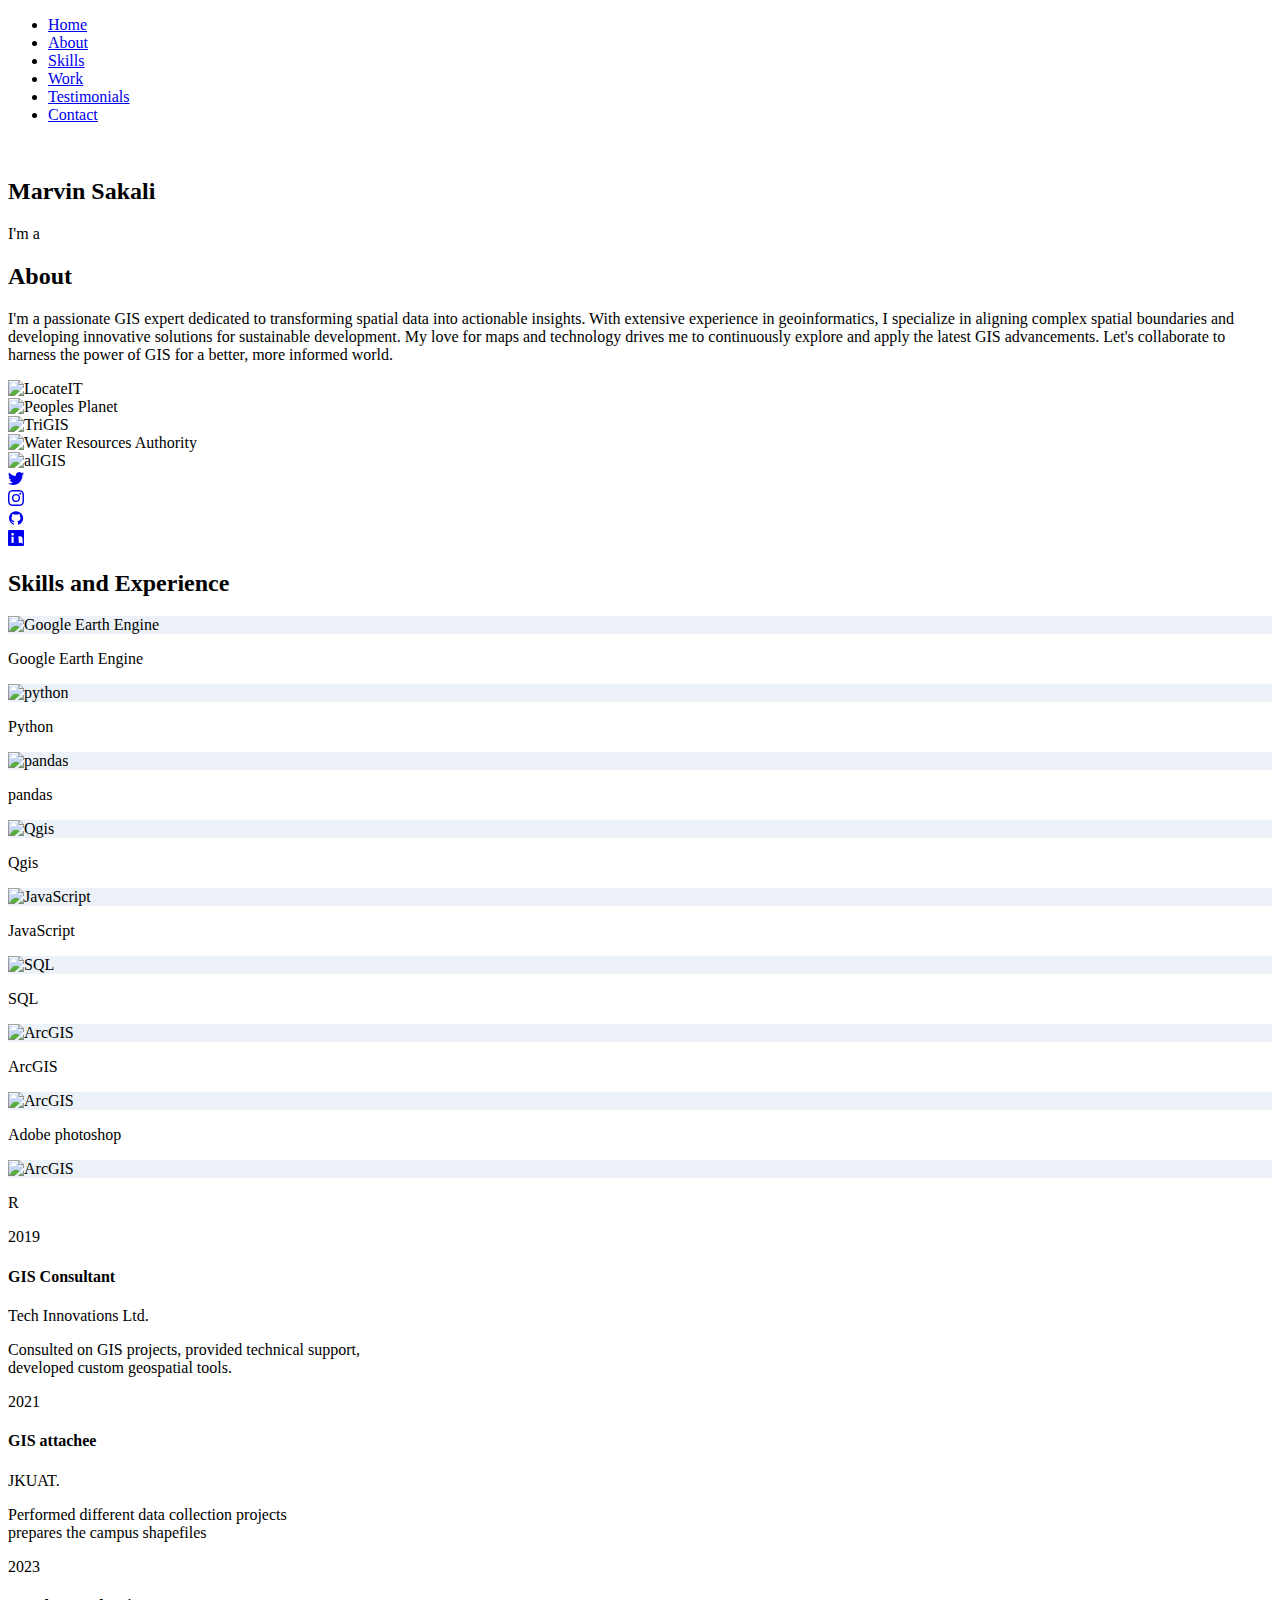
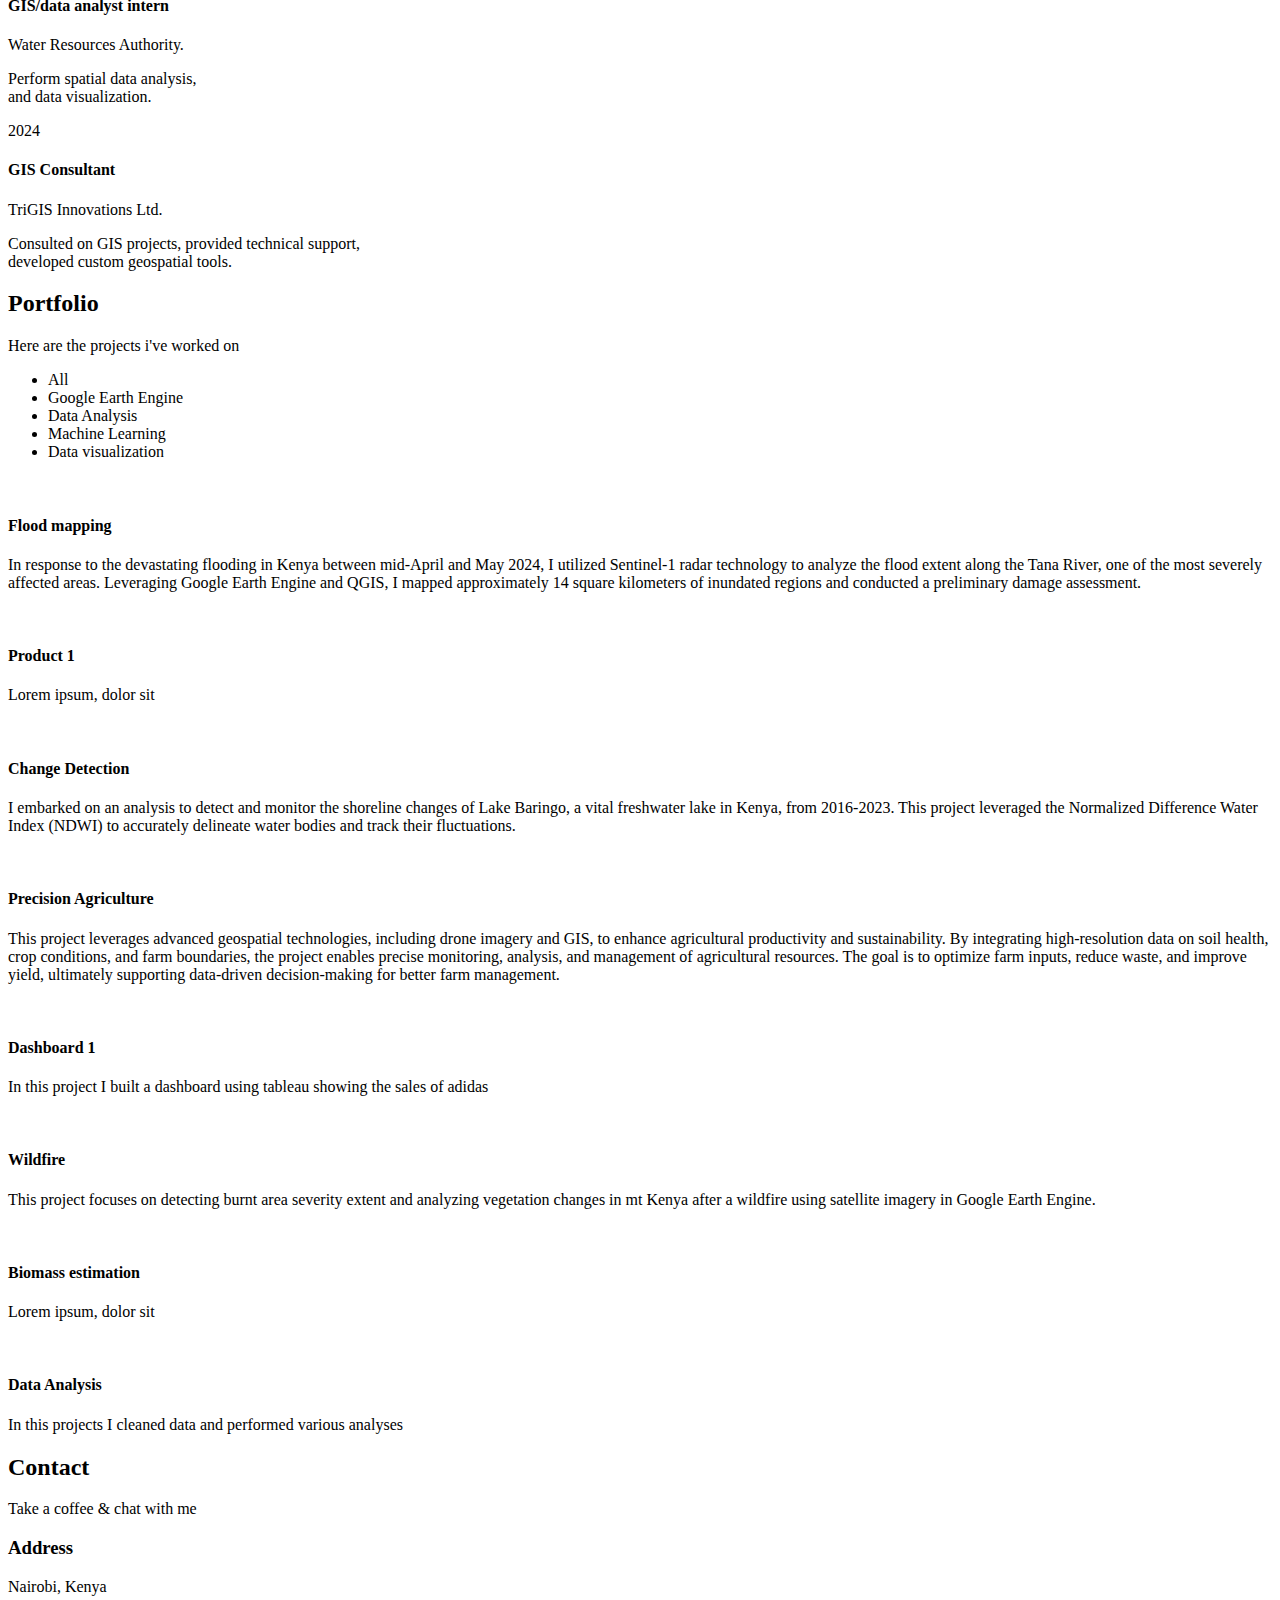
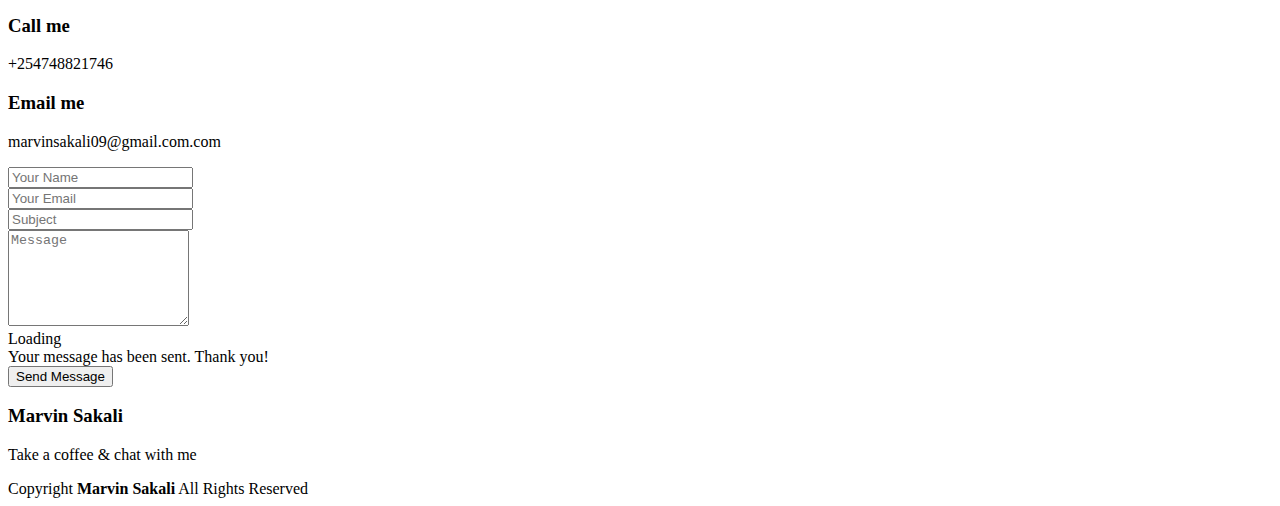
==== index.html @ 34cdbde0 "Add files via upload" ====
<!DOCTYPE html>
<html lang="en">

<head>
  <meta charset="utf-8">
  <meta content="width=device-width, initial-scale=1.0" name="viewport">
  <title>Marvin Sakali</title>
  <meta content="" name="description">
  <meta content="" name="keywords">

  <!-- Favicons -->
  <link href="assets/img/icons8-m-100.png" rel="icon">
  <link href="assets/img/icons8-m-100.png" rel="apple-touch-icon">

  <!-- Fonts -->
  <link href="https://fonts.googleapis.com" rel="preconnect">
  <link href="https://fonts.gstatic.com" rel="preconnect" crossorigin>
  <link href="https://fonts.googleapis.com/css2?family=Roboto:ital,wght@0,100;0,300;0,400;0,500;0,700;0,900;1,100;1,300;1,400;1,500;1,700;1,900&family=Poppins:ital,wght@0,100;0,200;0,300;0,400;0,500;0,600;0,700;0,800;0,900;1,100;1,200;1,300;1,400;1,500;1,600;1,700;1,800;1,900&family=Raleway:ital,wght@0,100;0,200;0,300;0,400;0,500;0,600;0,700;0,800;0,900;1,100;1,200;1,300;1,400;1,500;1,600;1,700;1,800;1,900&display=swap" rel="stylesheet">

  <!-- Vendor CSS Files -->
  <link href="assets/vendor/bootstrap/css/bootstrap.min.css" rel="stylesheet">
  <link href="assets/vendor/bootstrap-icons/bootstrap-icons.css" rel="stylesheet">
  <link href="assets/vendor/aos/aos.css" rel="stylesheet">
  <link href="assets/vendor/glightbox/css/glightbox.min.css" rel="stylesheet">
  <link href="assets/vendor/swiper/swiper-bundle.min.css" rel="stylesheet">

  <!-- Main CSS File -->
  <link href="assets/css/main.css" rel="stylesheet">

  <!-- =======================================================
  * Template Name: MyResume
  * Template URL: https://bootstrapmade.com/free-html-bootstrap-template-my-resume/
  * Updated: Jun 29 2024 with Bootstrap v5.3.3
  * Author: BootstrapMade.com
  * License: https://bootstrapmade.com/license/
  ======================================================== -->
</head>

<body class="index-page">

  <header id="header" class="header d-flex flex-column justify-content-center">

    <i class="header-toggle d-xl-none bi bi-list"></i>

    <nav id="navmenu" class="navmenu">
      <ul>
        <li><a href="#hero" class="active"><i class="bi bi-house navicon"></i><span>Home</span></a></li>
        <li><a href="#about"><i class="bi bi-person navicon"></i><span>About</span></a></li>
        <li><a href="#skills"><i class="bi bi-file-earmark-text navicon"></i><span>Skills</span></a></li>
        <li><a href="#portfolio"><i class="bi bi-images navicon"></i><span>Work</span></a></li>
        <li><a href="#testimonials"><i class="bi bi-hdd-stack navicon"></i><span>Testimonials</span></a></li>
        <li><a href="#contact"><i class="bi bi-envelope navicon"></i><span>Contact</span></a></li>
      </ul>
    </nav>

  </header>

  <main class="main">

    <!-- Hero Section -->
    <section id="hero" class="hero section light-background">

      <img src="assets/img/2.jpg" alt="" >

      <div class="container" data-aos="zoom-out">
        <div class="row justify-content-center">
          <div class="col-lg-9">
            <h2>Marvin Sakali</h2>
            <p>I'm  a <span class="typed" data-typed-items="GIS Analyst/ Scientist, RS expert, Spatial Data Analyst/ Scientist"></span><span class="typed-cursor typed-cursor--blink" aria-hidden="true"></span></p>
            <div class="social-links">
              <a href="#"><i class="bi bi-twitter-x"></i></a>
              <a href="#"><i class="bi bi-github"></i></a>
              <a href="https://www.linkedin.com/in/marvin-sakali-aa8a61235/"><i class="bi bi-linkedin"></i></a>
            </div>
          </div>
        </div>
      </div>

    </section><!-- /Hero Section -->

    <!-- About Section -->
    <section id="about" class="about section">

      <!-- Section Title -->
      <div class="container section-title" data-aos="fade-up">
        <h2>About</h2>
        <p>I'm a passionate GIS expert dedicated to transforming spatial data into actionable insights. With extensive experience in geoinformatics, I specialize in aligning complex spatial boundaries and developing innovative solutions for sustainable development. My love for maps and technology drives me to continuously explore and apply the latest GIS advancements. Let's collaborate to harness the power of GIS for a better, more informed world.</p>
      </div><!-- End Section Title -->

     
    </section><!-- /About Section -->

    <div class="app__testimonials-brands">
      
      <div><img src="assets/img/jkuat.jpg" alt="LocateIT"></div>
      <div><img src="assets/img/peoples.jpg" alt="Peoples Planet"></div>
      <div><img src="assets/img/tri.jpg" alt="TriGIS"></div>
      <div><img src="assets/img/wra.png" alt="Water Resources Authority"></div>
      <div><img src="assets/img/tri.png" alt="allGIS"></div>
  </div>

    <!-- Skills Section -->
    <section id="skills" class="skills section">

      <div id="skills" class="app__container app__whitebg">
        <div class="app__social">
            <div class="app__social">
      <a href="https://x.com/MarvinSakali" target="_blank" rel="noopener noreferrer">
        <svg stroke="currentColor" fill="currentColor" stroke-width="0" viewBox="0 0 16 16" height="1em" width="1em" xmlns="http://www.w3.org/2000/svg">
            <path d="M5.026 15c6.038 0 9.341-5.003 9.341-9.334 0-.14 0-.282-.006-.422A6.685 6.685 0 0 0 16 3.542a6.658 6.658 0 0 1-1.889.518 3.301 3.301 0 0 0 1.447-1.817 6.533 6.533 0 0 1-2.087.793A3.286 3.286 0 0 0 7.875 6.03a9.325 9.325 0 0 1-6.767-3.429 3.289 3.289 0 0 0 1.018 4.382A3.323 3.323 0 0 1 .64 6.575v.045a3.288 3.288 0 0 0 2.632 3.218 3.203 3.203 0 0 1-.865.115 3.23 3.23 0 0 1-.614-.057 3.283 3.283 0 0 0 3.067 2.277A6.588 6.588 0 0 1 .78 13.58a6.32 6.32 0 0 1-.78-.045A9.344 9.344 0 0 0 5.026 15z"></path>
        </svg>
    </a>
</div>

            <div>
                <a href="https://www.instagram.com/thesmartdev/" target="_blank" rel="noopener noreferrer">
                    <svg stroke="currentColor" fill="currentColor" stroke-width="0" viewBox="0 0 16 16" height="1em" width="1em" xmlns="http://www.w3.org/2000/svg">
                        <path d="M8 0C5.829 0 5.556.01 4.703.048 3.85.088 3.269.222 2.76.42a3.917 3.917 0 0 0-1.417.923A3.927 3.927 0 0 0 .42 2.76C.222 3.268.087 3.85.048 4.7.01 5.555 0 5.827 0 8.001c0 2.172.01 2.444.048 3.297.04.852.174 1.433.372 1.942.205.526.478.972.923 1.417.444.445.89.719 1.416.923.51.198 1.09.333 1.942.372C5.555 15.99 5.827 16 8 16s2.444-.01 3.298-.048c.851-.04 1.434-.174 1.943-.372a3.916 3.916 0 0 0 1.416-.923c.445-.445.718-.891.923-1.417.197-.509.332-1.09.372-1.942C15.99 10.445 16 10.173 16 8s-.01-2.445-.048-3.299c-.04-.851-.175-1.433-.372-1.941a3.926 3.926 0 0 0-.923-1.417A3.911 3.911 0 0 0 13.24.42c-.51-.198-1.092-.333-1.943-.372C10.443.01 10.172 0 7.998 0h.003zm-.717 1.442h.718c2.136 0 2.389.007 3.232.046.78.035 1.204.166 1.486.275.373.145.64.319.92.599.28.28.453.546.598.92.11.281.24.705.275 1.485.039.843.047 1.096.047 3.231s-.008 2.389-.047 3.232c-.035.78-.166 1.203-.275 1.485a2.47 2.47 0 0 1-.599.919c-.28.28-.546.453-.92.598-.28.11-.704.24-1.485.276-.843.038-1.096.047-3.232.047s-2.39-.009-3.233-.047c-.78-.036-1.203-.166-1.485-.276a2.478 2.478 0 0 1-.92-.598 2.48 2.48 0 0 1-.6-.92c-.109-.281-.24-.705-.275-1.485-.038-.843-.046-1.096-.046-3.233 0-2.136.008-2.388.046-3.231.036-.78.166-1.204.276-1.486.145-.373.319-.64.599-.92.28-.28.546-.453.92-.598.282-.11.705-.24 1.485-.276.738-.034 1.024-.044 2.515-.045v.002zm4.988 1.328a.96.96 0 1 0 0 1.92.96.96 0 0 0 0-1.92zm-4.27 1.122a4.109 4.109 0 1 0 0 8.217 4.109 4.109 0 0 0 0-8.217zm0 1.441a2.667 2.667 0 1 1 0 5.334 2.667 2.667 0 0 1 0-5.334z"></path>
                    </svg>
                </a>
            </div>
            <div>
                <a href="https://github.com/marvinsakali" target="_blank" rel="noopener noreferrer">
                    <svg stroke="currentColor" fill="currentColor" stroke-width="0" viewBox="0 0 1024 1024" height="1em" width="1em" xmlns="http://www.w3.org/2000/svg">
                        <path d="M511.6 76.3C264.3 76.2 64 276.4 64 523.5 64 718.9 189.3 885 363.8 946c23.5 5.9 19.9-10.8 19.9-22.2v-77.5c-135.7 15.9-141.2-73.9-150.3-88.9C215 726 171.5 718 184.5 703c30.9-15.9 62.4 4 98.9 57.9 26.4 39.1 77.9 32.5 104 26 5.7-23.5 17.9-44.5 34.7-60.8-140.6-25.2-199.2-111-199.2-213 0-49.5 16.3-95 48.3-131.7-20.4-60.5 1.9-112.3 4.9-120 58.1-5.2 118.5 41.6 123.2 45.3 33-8.9 70.7-13.6 112.9-13.6 42.4 0 80.2 4.9 113.5 13.9 11.3-8.6 67.3-48.8 121.3-43.9 2.9 7.7 24.7 58.3 5.5 118 32.4 36.8 48.9 82.7 48.9 132.3 0 102.2-59 188.1-200 212.9a127.5 127.5 0 0 1 38.1 91v112.5c.8 9 0 17.9 15 17.9 177.1-59.7 319.2-224.5 319.2-424.5C960.1 277.3 759.5 76.8 511.6 76.3z"></path>
                    </svg>
                </a>
            </div>
            <div>
                <a href="https://www.linkedin.com/in/marvin-sakali-aa8a61235/" target="_blank" rel="noopener noreferrer">
                    <svg stroke="currentColor" fill="currentColor" stroke-width="0" viewBox="0 0 16 16" height="1em" width="1em" xmlns="http://www.w3.org/2000/svg">
                        <path d="M15.118 0H.882C.394 0 0 .394 0 .882v14.235c0 .488.394.882.882.882h14.236c.488 0 .882-.394.882-.882V.882c0-.488-.394-.882-.882-.882zm-9.411 12.676H3.494V6.634h2.213v6.042zm-1.107-7.07c-.735 0-1.33-.596-1.33-1.332s.595-1.332 1.33-1.332c.736 0 1.331.596 1.331 1.332s-.595 1.332-1.331 1.332zm8.303 7.07h-2.213v-3.09c0-1.329-.028-3.041-1.85-3.041-1.852 0-2.134 1.442-2.134 2.928v3.203H7.694V6.634h2.127v.823h.027c.295-.558 1.017-1.145 2.092-1.145 2.237 0 2.658 1.476 2.658 3.398v3.965z"></path>
                    </svg>
                </a>
            </div>
        </div>
        <div class="app__wrapper app__flex">
          <div class="app__skills app__flex" style="opacity: 1; transform: none;">
            <h2 class="head-text">Skills and Experience</h2>
            <div class="app__skills-container">
              <div class="app__skills-list">
                <div class="app__skills-item app_flex" style="opacity: 1;">
                  <div class="app__flex" style="background-color: rgb(237, 242, 248);">
                    <img src="https://cdn.sanity.io/images/l68m9x5f/production/95a5c9c60496b553ad5997790f6dcbf07a51822f-513x487.png" alt="Google Earth Engine">
                  </div>
                  <p class="p-text">Google Earth Engine</p>
                </div>
                <div class="app__skills-item app_flex" style="opacity: 1;">
                  <div class="app__flex" style="background-color: rgb(237, 242, 248);">
                    <img src="https://cdn.iconscout.com/icon/free/png-256/python-3521655-2945099.png" alt="python">
                  </div>
                  <p class="p-text">Python</p>
                </div>
                <div class="app__skills-item app_flex" style="opacity: 1;">
                  <div class="app__flex" style="background-color: rgb(237, 242, 248);">
                    <img src="https://pandas.pydata.org/static/img/pandas_white.svg" alt="pandas">
                  </div>
                  <p class="p-text">pandas</p>
                </div>
                <div class="app__skills-item app_flex" style="opacity: 1;">
                  <div class="app__flex" style="background-color: rgb(237, 242, 248);">
                    <img src="https://img.icons8.com/ios-filled/50/000000/qgis.png" alt="Qgis">
                  </div>
                  <p class="p-text">Qgis</p>
                </div>
                
                <div class="app__skills-item app_flex" style="opacity: 1;">
                  <div class="app__flex" style="background-color: rgb(237, 242, 248);">
                    <img src="https://cdn.sanity.io/images/l68m9x5f/production/66bbf9242b1ccffebb5d46f376f5036b527fad48-480x480.png" alt="JavaScript">
                  </div>
                  <p class="p-text">JavaScript</p>
                </div>
                <div class="app__skills-item app_flex" style="opacity: 1;">
                  <div class="app__flex" style="background-color: rgb(237, 242, 248);">
                    <img src="https://upload.wikimedia.org/wikipedia/commons/8/87/Sql_data_base_with_logo.png" alt="SQL">
                  </div>
                  <p class="p-text">SQL</p>
                </div>
                <div class="app__skills-item app_flex" style="opacity: 1;">
                  <div class="app__flex" style="background-color: rgb(237, 242, 248);">
                    <img src="https://img.icons8.com/ios-filled/50/000000/ArcGIS.png" alt="ArcGIS">
                  </div>
                  <p class="p-text">ArcGIS</p>
                </div>
                <div class="app__skills-item app_flex" style="opacity: 1;">
                  <div class="app__flex" style="background-color: rgb(237, 242, 248);">
                    <img src="https://img.icons8.com/?size=100&id=NeNPFdj7MzXi&format=png&color=000000" alt="ArcGIS">
                  </div>
                  <p class="p-text">Adobe photoshop</p>
                </div>
                <div class="app__skills-item app_flex" style="opacity: 1;">
                  <div class="app__flex" style="background-color: rgb(237, 242, 248);">
                    <img src="https://img.icons8.com/ios-filled/50/000000/r.png" alt="ArcGIS">
                  </div>
                  <p class="p-text">R</p>
                </div>
                
                
              </div>
              <div class="app__skills-exp">
                <div class="app__skills-exp-item">
                  <div class="app__skills-exp-year">
                    <p class="bold-text">2019</p>
                  </div>
                  <div class="app__skills-exp-works">
                    <div class="app__skills-exp-work app_flex" data-tip="true" data-for="GIS Consultant" currentitem="false" style="opacity: 1;">
                      <h4 class="bold-text">GIS Consultant</h4>
                      <p class="p-text">Tech Innovations Ltd.</p>
                      <div class="__react_component_tooltip" id="GIS Consultant" role="tooltip">
                        <div class="tooltip-content">Consulted on GIS projects, provided technical support, <br> developed custom geospatial tools.</div>
                        <div class="tooltip-arrow"></div>
                      </div>
                    </div>
                    
                  </div>
                </div>
                <div class="app__skills-exp-item">
                  <div class="app__skills-exp-year">
                    <p class="bold-text">2021</p>
                  </div>
                  <div class="app__skills-exp-works">
                    <div class="app__skills-exp-work app_flex" data-tip="true" data-for="GIS Consultant" currentitem="false" style="opacity: 1;">
                      <h4 class="bold-text">GIS attachee</h4>
                      <p class="p-text">JKUAT.</p>
                      <div class="__react_component_tooltip" id="GIS Consultant" role="tooltip">
                        <div class="tooltip-content">Performed different data collection projects <br> prepares the campus shapefiles</div>
                        <div class="tooltip-arrow"></div>
                      </div>
                    </div>
                    
                  </div>
                </div>
                <div class="app__skills-exp-item">
                  <div class="app__skills-exp-year">
                    <p class="bold-text">2023</p>
                  </div>
                  <div class="app__skills-exp-works">
                    <div class="app__skills-exp-work app_flex" data-tip="true" data-for="GIS Consultant" currentitem="false" style="opacity: 1;">
                      <h4 class="bold-text">GIS/data analyst intern</h4>
                      <p class="p-text">Water Resources Authority.</p>
                      <div class="__react_component_tooltip" id="GIS Consultant" role="tooltip">
                        <div class="tooltip-content">Perform spatial data analysis, <br> and data visualization.</div>
                        <div class="tooltip-arrow"></div>
                      </div>
                    </div>
                    
                  </div>
                </div>
                <div class="app__skills-exp-item">
                  <div class="app__skills-exp-year">
                    <p class="bold-text">2024</p>
                  </div>
                  <div class="app__skills-exp-works">
                    <div class="app__skills-exp-work app_flex" data-tip="true" data-for="GIS Consultant" currentitem="false" style="opacity: 1;">
                      <h4 class="bold-text">GIS Consultant</h4>
                      <p class="p-text">TriGIS Innovations Ltd.</p>
                      <!-- Move the tooltip inside the parent div for proper positioning -->
                      <div class="__react_component_tooltip" id="GIS Consultant" role="tooltip">
                        <div class="tooltip-content">Consulted on GIS projects, provided technical support, <br> developed custom geospatial tools.</div>
                        <div class="tooltip-arrow"></div>
                    </div>
                  </div>
                </div>
              </div>
            </div>
          </div>
        </div>
        

    </section><!-- /Skills Section -->

    <!-- Portfolio Section -->
    <section id="portfolio" class="portfolio section">

      <!-- Section Title -->
      <div class="container section-title" data-aos="fade-up">
        <h2>Portfolio</h2>
        <p>Here are the projects i've worked on</p>
      </div><!-- End Section Title -->

      <div class="container">

        <div class="isotope-layout" data-default-filter="*" data-layout="masonry" data-sort="original-order">

          <ul class="portfolio-filters isotope-filters" data-aos="fade-up" data-aos-delay="100">
            <li data-filter="*" class="filter-active">All</li>
            <li data-filter=".filter-gee">Google Earth Engine</li>
            <li data-filter=".filter-analysis">Data Analysis</li>
            <li data-filter=".filter-ml">Machine Learning</li>
            <li data-filter=".filter-visuals">Data visualization</li>
          </ul><!-- End Portfolio Filters -->

          <div class="row gy-4 isotope-container" data-aos="fade-up" data-aos-delay="200">

            <div class="col-lg-4 col-md-6 portfolio-item isotope-item filter-gee">
              <img src="assets/img/masonry-portfolio/flood.jpg " class="img-fluid" alt="">
              <div class="portfolio-info">
                <h4>Flood mapping</h4>
                <p>In response to the devastating flooding in Kenya between mid-April and May 2024, I utilized Sentinel-1 radar technology to analyze the flood extent along the Tana River, one of the most severely affected areas. Leveraging Google Earth Engine and QGIS, I mapped approximately 14 square kilometers of inundated regions and conducted a preliminary damage assessment. </p>
                <a href="assets/img/masonry-portfolio/flood.jpg " title="Flood " data-gallery="portfolio-gallery-app" class="glightbox preview-link"><i class="bi bi-zoom-in"></i></a>
                <a href="https://arcg.is/1Guu8" target="_blank" rel="noopener noreferrer"title="More Details" class="details-link"><i class="bi bi-link-45deg"></i></a>
              </div>
            </div><!-- End Portfolio Item -->

            <div class="col-lg-4 col-md-6 portfolio-item isotope-item filter-gee">
              <img src="assets/img/masonry-portfolio/lulc.jpg" class="img-fluid" alt="">
              <div class="portfolio-info">
                <h4>Product 1</h4>
                <p>Lorem ipsum, dolor sit</p>
                <a href="assets/img/masonry-portfolio/lulc.jpg" title="Product 1" data-gallery="portfolio-gallery-product" class="glightbox preview-link"><i class="bi bi-zoom-in"></i></a>
                <a href="portfolio-details.html" target="_blank" rel="noopener noreferrer"title="More Details" class="details-link"><i class="bi bi-link-45deg"></i></a>
              </div>
            </div><!-- End Portfolio Item -->

            <div class="col-lg-4 col-md-6 portfolio-item isotope-item filter-gee">
              <img src="assets/img/masonry-portfolio/lake.jpg" class="img-fluid" alt="">
              <div class="portfolio-info">
                <h4>Change Detection</h4>
                <p> I embarked on an analysis to detect and monitor the shoreline changes of Lake Baringo, a vital freshwater lake in Kenya, from 2016-2023. This project leveraged the Normalized Difference Water Index (NDWI) to accurately delineate water bodies and track their fluctuations.</p>
                <a href="assets/img/masonry-portfolio/lake.jpg" title="Branding 1" data-gallery="portfolio-gallery-branding" class="glightbox preview-link"><i class="bi bi-zoom-in"></i></a>
                <a href="portfolio-details.html" target="_blank" rel="noopener noreferrer"title="More Details" class="details-link"><i class="bi bi-link-45deg"></i></a>
              </div>
            </div><!-- End Portfolio Item -->

            <div class="col-lg-4 col-md-6 portfolio-item isotope-item filter-gee">
              <img src="assets/img/farm.jpg" class="img-fluid" alt="">
              <div class="portfolio-info">
                <h4>Precision Agriculture</h4>
                <p>This project leverages advanced geospatial technologies, including drone imagery and GIS, to enhance agricultural productivity and sustainability. By integrating high-resolution data on soil health, crop conditions, and farm boundaries, the project enables precise monitoring, analysis, and management of agricultural resources. The goal is to optimize farm inputs, reduce waste, and improve yield, ultimately supporting data-driven decision-making for better farm management.

                </p>
                <a href="assets/img/farm.jpg" title="Precision Agriculture " data-gallery="portfolio-gallery-app" class="glightbox preview-link"><i class="bi bi-zoom-in"></i></a>
                <a href="portfolio-details.html" title="More Details" class="details-link"><i class="bi bi-link-45deg"></i></a>
              </div>
            </div><!-- End Portfolio Item -->

            <!--<div class="col-lg-4 col-md-6 portfolio-item isotope-item filter-product">
              <img src="assets/img/masonry-portfolio/masonry-portfolio-5.jpg" class="img-fluid" alt="">
              <div class="portfolio-info">
                <h4>Product 2</h4>
                <p>Lorem ipsum, dolor sit</p>
                <a href="assets/img/masonry-portfolio/masonry-portfolio-5.jpg" title="Product 2" data-gallery="portfolio-gallery-product" class="glightbox preview-link"><i class="bi bi-zoom-in"></i></a>
                <a href="portfolio-details.html" title="More Details" class="details-link"><i class="bi bi-link-45deg"></i></a>
              </div>
            </div>--><!-- End Portfolio Item -->

            <div class="col-lg-4 col-md-6 portfolio-item isotope-item filter-visuals">
              <img src="assets/img/masonry-portfolio/tableau.jpg" class="img-fluid" alt="">
              <div class="portfolio-info">
                <h4>Dashboard 1</h4>
                <p>In this project I built a dashboard using tableau showing the sales of adidas</p>
                <a href="assets/img/masonry-portfolio/tableau.jpg" title="Branding 2" data-gallery="portfolio-gallery-branding" class="glightbox preview-link"><i class="bi bi-zoom-in"></i></a>
                <a href="https://public.tableau.com/app/profile/marvin.sakali/viz/adidasdashboard_17135565389060/Dashboard1" target="_blank" rel="noopener noreferrer"title="More Details" class="details-link"><i class="bi bi-link-45deg"></i></a>
              </div>
            </div><!-- End Portfolio Item -->

            <div class="col-lg-4 col-md-6 portfolio-item isotope-item filter-gee">
              <img src="assets/img/forestfire.jpg" class="img-fluid" alt="">
              <div class="portfolio-info">
                <h4>Wildfire </h4>
                <p>This project focuses on detecting burnt area severity extent and analyzing vegetation changes in mt Kenya after a wildfire using satellite imagery in Google Earth Engine.</p>
                <a href="assets/img/forestfire.jpg" title="App 3" data-gallery="portfolio-gallery-app" class="glightbox preview-link"><i class="bi bi-zoom-in"></i></a>
                <a href="https://github.com/marvinsakali/wildfire-analysis-using-remote-sensing" target="_blank" rel="noopener noreferrer" title="More Details" class="details-link"><i class="bi bi-link-45deg"></i></a>
              </div>
            </div><!-- End Portfolio Item -->

            <div class="col-lg-4 col-md-6 portfolio-item isotope-item filter-ml">
              <img src="assets/img/biomass.jpg" class="img-fluid" alt="">
              <div class="portfolio-info">
                <h4>Biomass estimation</h4>
                <p>Lorem ipsum, dolor sit</p>
                <a href="assets/img/biomass.jpg" title="Biomass prediction" data-gallery="portfolio-gallery-product" class="glightbox preview-link"><i class="bi bi-zoom-in"></i></a>
                <a href="portfolio-details.html" title="More Details" class="details-link"><i class="bi bi-link-45deg"></i></a>
              </div>
            </div><!-- End Portfolio Item -->
            

            <div class="col-lg-4 col-md-6 portfolio-item isotope-item filter-analysis">
              <img src="assets/img/data.jpg" class="img-fluid" alt="">
              <div class="portfolio-info">
                <h4>Data Analysis</h4>
                <p>In this projects I cleaned data and performed various analyses</p>
                <a href="assets/img/data.jpg" title="Branding 2" data-gallery="portfolio-gallery-branding" class="glightbox preview-link"><i class="bi bi-zoom-in"></i></a>
                <a href="https://github.com/marvinsakali/data-analysis/tree/main" target="_blank" rel="noopener noreferrer" title="More Details" class="details-link"><i class="bi bi-link-45deg"></i></a>
              </div>
            </div><!-- End Portfolio Item -->
            
            

          </div><!-- End Portfolio Container -->

        </div>

      </div>

    </section><!-- /Portfolio Section -->

 <!--  Testimonials Section  
    <section id="testimonials" class="testimonials section">

      <!-- Section Title  
      <div class="container section-title" data-aos="fade-up">
        <h2>Testimonials</h2>
        <p>What other clients have to so say</p>
      </div><!-- End Section Title  

      <div class="container" data-aos="fade-up" data-aos-delay="100">

        <div class="swiper init-swiper">
          <script type="application/json" class="swiper-config">
            {
              "loop": true,
              "speed": 600,
              "autoplay": {
                "delay": 5000
              },
              "slidesPerView": "auto",
              "pagination": {
                "el": ".swiper-pagination",
                "type": "bullets",
                "clickable": true
              }
            }
          </script>
          <div class="swiper-wrapper">

            <div class="swiper-slide">
              <div class="testimonial-item">
                <div class="row gy-4 justify-content-center">
                  <div class="col-lg-6">
                    <div class="testimonial-content">
                      <p>
                        <i class="bi bi-quote quote-icon-left"></i>
                        <span>Proin iaculis purus consequat sem cure digni ssim donec porttitora entum suscipit rhoncus. Accusantium quam, ultricies eget id, aliquam eget nibh et. Maecen aliquam, risus at semper.</span>
                        <i class="bi bi-quote quote-icon-right"></i>
                      </p>
                      <h3>Saul Goodman</h3>
                      <h4>Ceo &amp; Founder</h4>
                      <div class="stars">
                        <i class="bi bi-star-fill"></i><i class="bi bi-star-fill"></i><i class="bi bi-star-fill"></i><i class="bi bi-star-fill"></i><i class="bi bi-star-fill"></i>
                      </div>
                    </div>
                  </div>
                  <div class="col-lg-2 text-center">
                    <img src="assets/img/testimonials/testimonials-1.jpg" class="img-fluid testimonial-img" alt="">
                  </div>
                </div>
              </div>
            </div><!-- End testimonial item  

            <div class="swiper-slide">
              <div class="testimonial-item">
                <div class="row gy-4 justify-content-center">
                  <div class="col-lg-6">
                    <div class="testimonial-content">
                      <p>
                        <i class="bi bi-quote quote-icon-left"></i>
                        <span>Export tempor illum tamen malis malis eram quae irure esse labore quem cillum quid cillum eram malis quorum velit fore eram velit sunt aliqua noster fugiat irure amet legam anim culpa.</span>
                        <i class="bi bi-quote quote-icon-right"></i>
                      </p>
                      <h3>Sara Wilsson</h3>
                      <h4>Designer</h4>
                      <div class="stars">
                        <i class="bi bi-star-fill"></i><i class="bi bi-star-fill"></i><i class="bi bi-star-fill"></i><i class="bi bi-star-fill"></i><i class="bi bi-star-fill"></i>
                      </div>
                    </div>
                  </div>
                  <div class="col-lg-2 text-center">
                    <img src="assets/img/testimonials/testimonials-2.jpg" class="img-fluid testimonial-img" alt="">
                  </div>
                </div>
              </div>
            </div><!-- End testimonial item  
            <div class="swiper-slide">
              <div class="testimonial-item">
                <div class="row gy-4 justify-content-center">
                  <div class="col-lg-6">
                    <div class="testimonial-content">
                      <p>
                        <i class="bi bi-quote quote-icon-left"></i>
                        <span>Enim nisi quem export duis labore cillum quae magna enim sint quorum nulla quem veniam duis minim tempor labore quem eram duis noster aute amet eram fore quis sint minim.</span>
                        <i class="bi bi-quote quote-icon-right"></i>
                      </p>
                      <h3>Jena Karlis</h3>
                      <h4>Store Owner</h4>
                      <div class="stars">
                        <i class="bi bi-star-fill"></i><i class="bi bi-star-fill"></i><i class="bi bi-star-fill"></i><i class="bi bi-star-fill"></i><i class="bi bi-star-fill"></i>
                      </div>
                    </div>
                  </div>
                  <div class="col-lg-2 text-center">
                    <img src="assets/img/testimonials/testimonials-3.jpg" class="img-fluid testimonial-img" alt="">
                  </div>
                </div>
              </div>
            </div><!-- End testimonial item  

            <div class="swiper-slide">
              <div class="testimonial-item">
                <div class="row gy-4 justify-content-center">
                  <div class="col-lg-6">
                    <div class="testimonial-content">
                      <p>
                        <i class="bi bi-quote quote-icon-left"></i>
                        <span>Fugiat enim eram quae cillum dolore dolor amet nulla culpa multos export minim fugiat minim velit minim dolor enim duis veniam ipsum anim magna sunt elit fore quem dolore labore illum veniam.</span>
                        <i class="bi bi-quote quote-icon-right"></i>
                      </p>
                      <h3>John Larson</h3>
                      <h4>Entrepreneur</h4>
                      <div class="stars">
                        <i class="bi bi-star-fill"></i><i class="bi bi-star-fill"></i><i class="bi bi-star-fill"></i><i class="bi bi-star-fill"></i><i class="bi bi-star-fill"></i>
                      </div>
                    </div>
                  </div>
                  <div class="col-lg-2 text-center">
                    <img src="assets/img/testimonials/testimonials-4.jpg" class="img-fluid testimonial-img" alt="">
                  </div>
                </div>
              </div>
            </div><!-- End testimonial item  

          </div>
          <div class="swiper-pagination"></div>
        </div>

      </div>

    </section><!-- /Testimonials Section  
  -->
    <!-- Contact Section -->
    <section id="contact" class="contact section">

      <!-- Section Title -->
      <div class="container section-title" data-aos="fade-up">
        <h2>Contact</h2>
        <p>Take a coffee & chat with me</p>
      </div><!-- End Section Title -->

      <div class="container" data-aos="fade" data-aos-delay="100">

        <div class="row gy-4">

          <div class="col-lg-4">
            <div class="info-item d-flex" data-aos="fade-up" data-aos-delay="200">
              <i class="bi bi-geo-alt flex-shrink-0"></i>
              <div>
                <h3>Address</h3>
                <p>Nairobi, Kenya</p>
              </div>
            </div><!-- End Info Item -->

            <div class="info-item d-flex" data-aos="fade-up" data-aos-delay="300">
              <i class="bi bi-telephone flex-shrink-0"></i>
              <div>
                <h3>Call me</h3>
                <p>+254748821746</p>
              </div>
            </div><!-- End Info Item -->

            <div class="info-item d-flex" data-aos="fade-up" data-aos-delay="400">
              <i class="bi bi-envelope flex-shrink-0"></i>
              <div>
                <h3>Email me</h3>
                <p>marvinsakali09@gmail.com.com</p>
              </div>
            </div><!-- End Info Item -->

          </div>

          <div class="col-lg-8">
            <form action="forms/contact.php" method="post" class="php-email-form" data-aos="fade-up" data-aos-delay="200">
              <div class="row gy-4">

                <div class="col-md-6">
                  <input type="text" name="name" class="form-control" placeholder="Your Name" required="">
                </div>

                <div class="col-md-6 ">
                  <input type="email" class="form-control" name="email" placeholder="Your Email" required="">
                </div>

                <div class="col-md-12">
                  <input type="text" class="form-control" name="subject" placeholder="Subject" required="">
                </div>

                <div class="col-md-12">
                  <textarea class="form-control" name="message" rows="6" placeholder="Message" required=""></textarea>
                </div>

                <div class="col-md-12 text-center">
                  <div class="loading">Loading</div>
                  <div class="error-message"></div>
                  <div class="sent-message">Your message has been sent. Thank you!</div>

                  <button type="submit">Send Message</button>
                </div>

              </div>
            </form>
          </div><!-- End Contact Form -->

        </div>

      </div>

    </section><!-- /Contact Section -->

  </main>

  <footer id="footer" class="footer position-relative light-background">
    <div class="container">
      <h3 class="sitename">Marvin Sakali</h3>
      <p>Take a coffee & chat with me </p>
      <div class="social-links d-flex justify-content-center">
        <a href=""><i class="bi bi-twitter-x"></i></a>
        <a href="https://github.com/marvinsakali" target="_blank" rel="noopener noreferrer"><i class="bi bi-github"></i></a>
        <a href=""><i class="bi bi-instagram"></i></a>
        <a href="https://www.linkedin.com/in/marvin-sakali-aa8a61235/" target="_blank" rel="noopener noreferrer"><i class="bi bi-linkedin"></i></a>
      </div>
      <div class="container">
        <div class="copyright">
          <span>Copyright</span> <strong class="px-1 sitename">Marvin Sakali</strong> <span>All Rights Reserved</span>
        </div>
        <div class="credits">
          <!-- All the links in the footer should remain intact. -->
          <!-- You can delete the links only if you've purchased the pro version. -->
          <!-- Licensing information: https://bootstrapmade.com/license/ -->
          <!-- Purchase the pro version with working PHP/AJAX contact form: [buy-url] -->
          <!--Designed by <a href="https://bootstrapmade.com/">BootstrapMade</a>-->
        </div>
      </div>
    </div>
  </footer>

  <!-- Scroll Top -->
  <a href="#" id="scroll-top" class="scroll-top d-flex align-items-center justify-content-center"><i class="bi bi-arrow-up-short"></i></a>

  <!-- Preloader -->
  <div id="preloader"></div>

  <!-- Vendor JS Files -->
  <script src="assets/vendor/bootstrap/js/bootstrap.bundle.min.js"></script>
  <script src="assets/vendor/php-email-form/validate.js"></script>
  <script src="assets/vendor/aos/aos.js"></script>
  <script src="assets/vendor/typed.js/typed.umd.js"></script>
  <script src="assets/vendor/purecounter/purecounter_vanilla.js"></script>
  <script src="assets/vendor/waypoints/noframework.waypoints.js"></script>
  <script src="assets/vendor/glightbox/js/glightbox.min.js"></script>
  <script src="assets/vendor/imagesloaded/imagesloaded.pkgd.min.js"></script>
  <script src="assets/vendor/isotope-layout/isotope.pkgd.min.js"></script>
  <script src="assets/vendor/swiper/swiper-bundle.min.js"></script>

  <!-- Main JS File -->
  <script src="assets/js/main.js"></script>

</body>

</html>
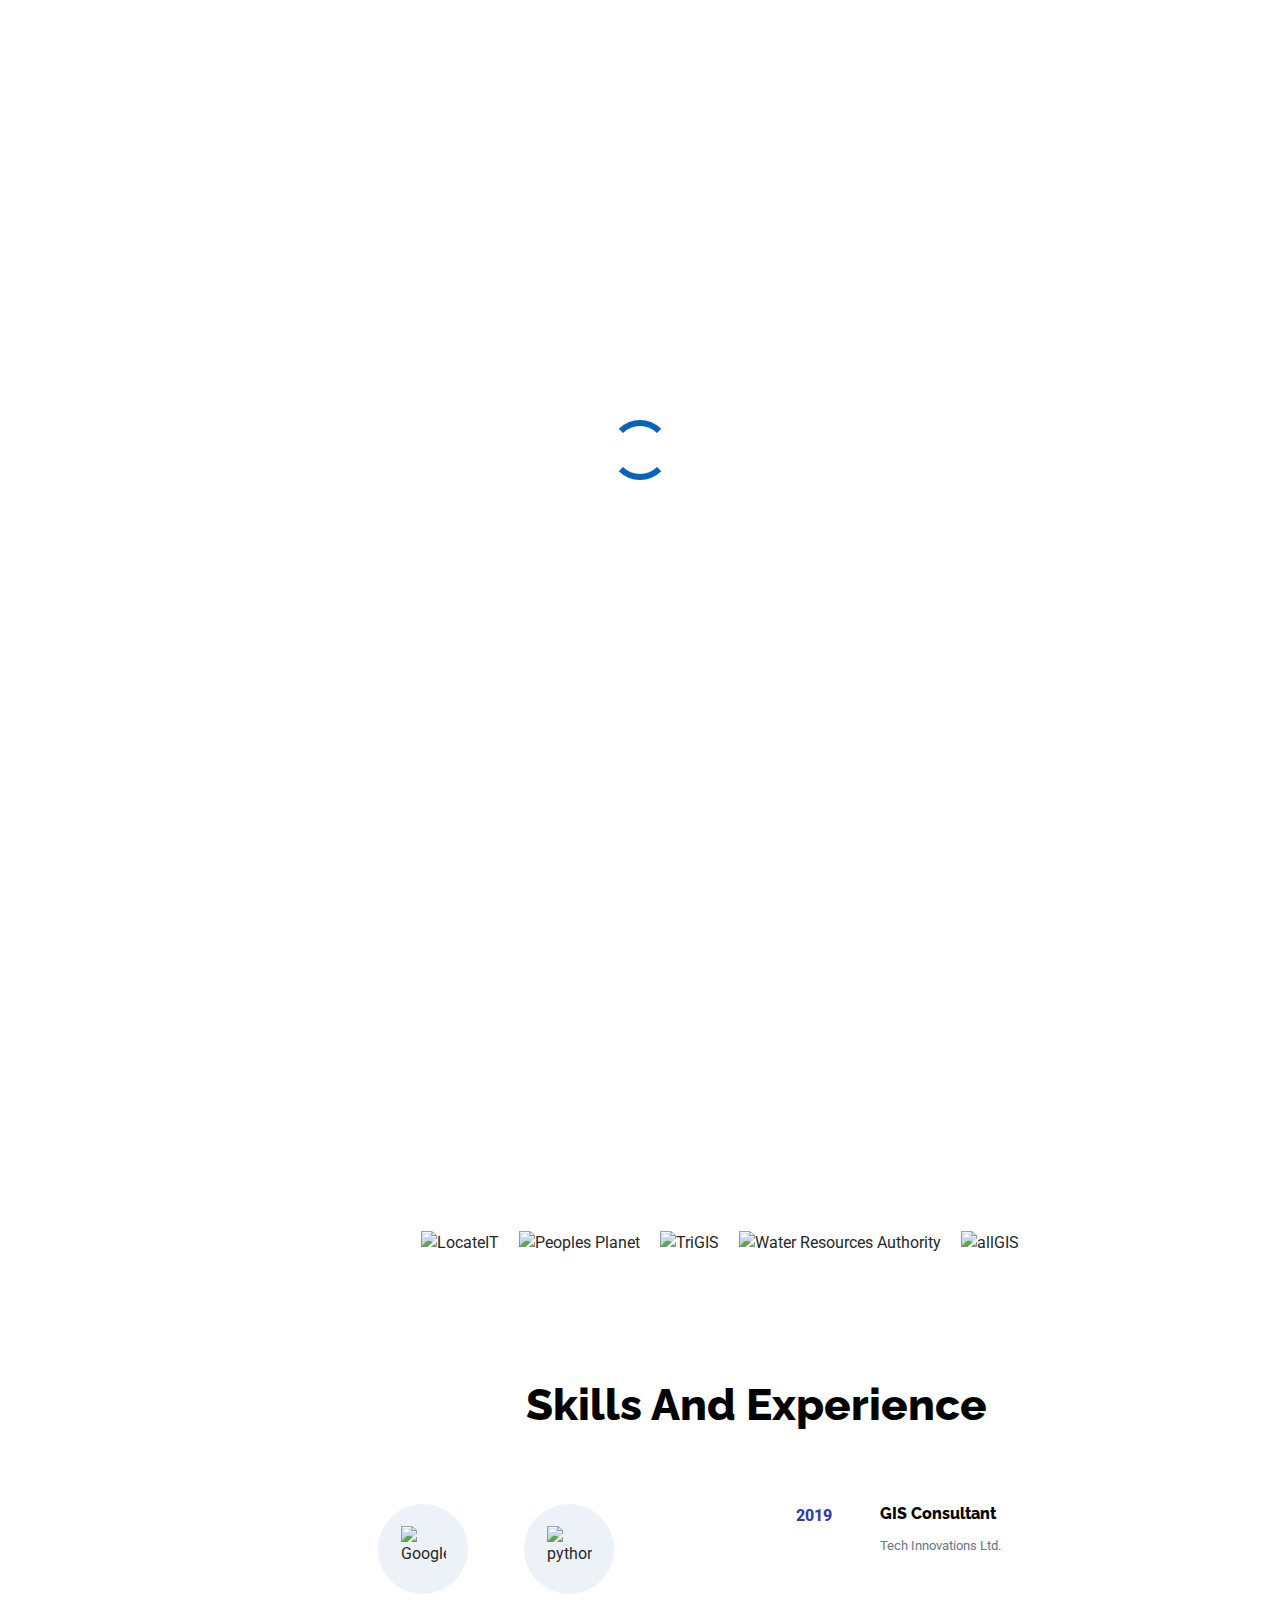
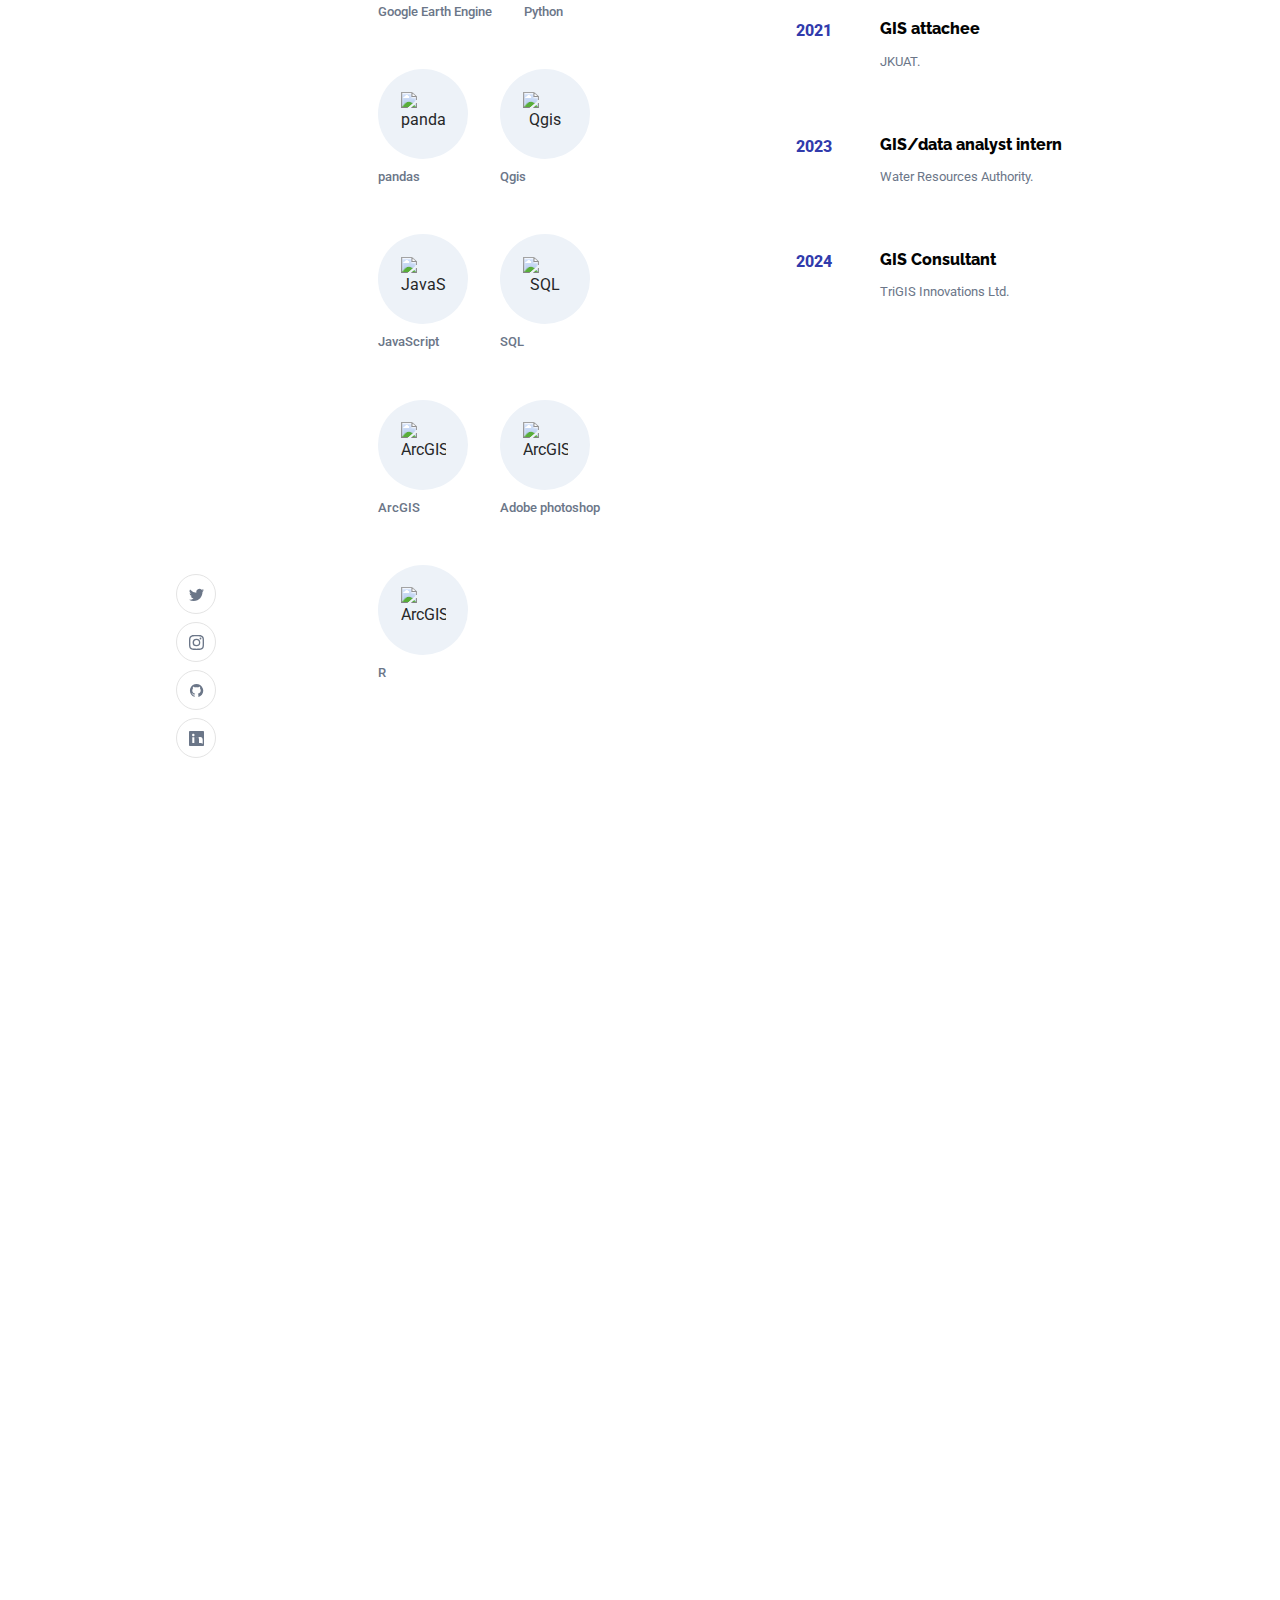
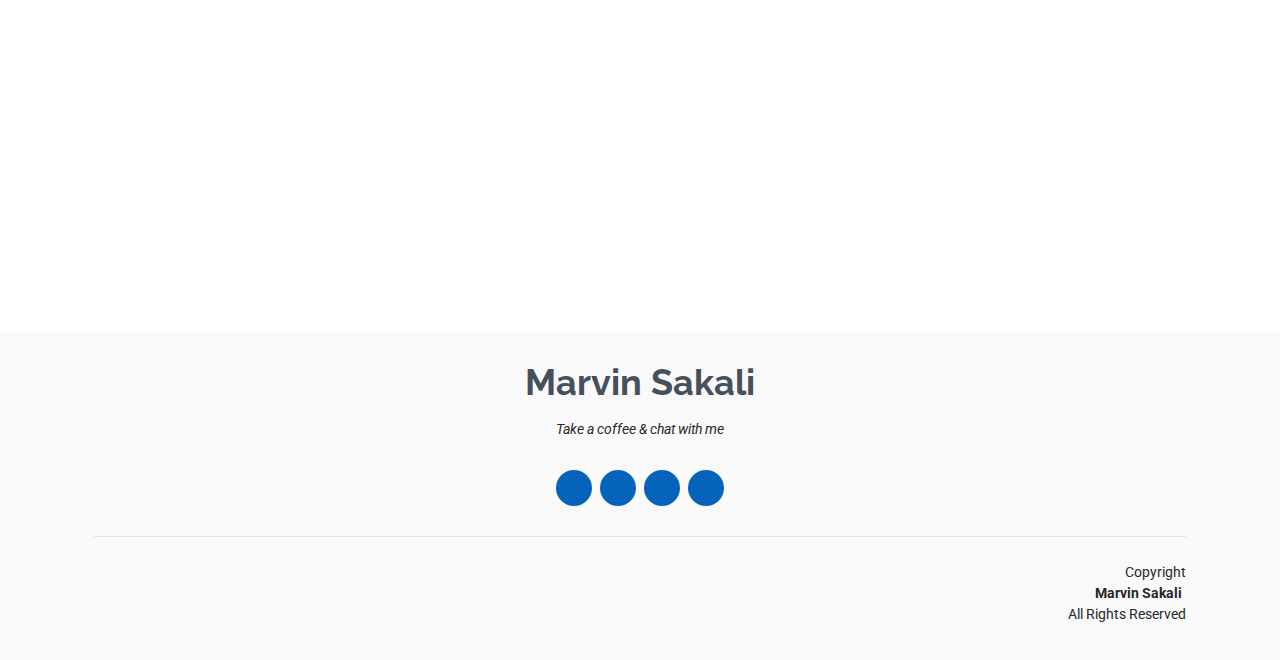
==== commit 286318e4: "Update index.html" ====
--- a/index.html
+++ b/index.html
@@ -9,8 +9,8 @@
   <meta content="" name="keywords">
 
   <!-- Favicons -->
-  <link href="assets/img/icons8-m-100.png" rel="icon">
-  <link href="assets/img/icons8-m-100.png" rel="apple-touch-icon">
+  <link href="img/icons8-m-100.png" rel="icon">
+  <link href="img/icons8-m-100.png" rel="apple-touch-icon">
 
   <!-- Fonts -->
   <link href="https://fonts.googleapis.com" rel="preconnect">
@@ -18,14 +18,14 @@
   <link href="https://fonts.googleapis.com/css2?family=Roboto:ital,wght@0,100;0,300;0,400;0,500;0,700;0,900;1,100;1,300;1,400;1,500;1,700;1,900&family=Poppins:ital,wght@0,100;0,200;0,300;0,400;0,500;0,600;0,700;0,800;0,900;1,100;1,200;1,300;1,400;1,500;1,600;1,700;1,800;1,900&family=Raleway:ital,wght@0,100;0,200;0,300;0,400;0,500;0,600;0,700;0,800;0,900;1,100;1,200;1,300;1,400;1,500;1,600;1,700;1,800;1,900&display=swap" rel="stylesheet">
 
   <!-- Vendor CSS Files -->
-  <link href="assets/vendor/bootstrap/css/bootstrap.min.css" rel="stylesheet">
-  <link href="assets/vendor/bootstrap-icons/bootstrap-icons.css" rel="stylesheet">
-  <link href="assets/vendor/aos/aos.css" rel="stylesheet">
-  <link href="assets/vendor/glightbox/css/glightbox.min.css" rel="stylesheet">
-  <link href="assets/vendor/swiper/swiper-bundle.min.css" rel="stylesheet">
+  <link href="vendor/bootstrap/css/bootstrap.min.css" rel="stylesheet">
+  <link href="vendor/bootstrap-icons/bootstrap-icons.css" rel="stylesheet">
+  <link href="vendor/aos/aos.css" rel="stylesheet">
+  <link href="vendor/glightbox/css/glightbox.min.css" rel="stylesheet">
+  <link href="vendor/swiper/swiper-bundle.min.css" rel="stylesheet">
 
   <!-- Main CSS File -->
-  <link href="assets/css/main.css" rel="stylesheet">
+  <link href="css/main.css" rel="stylesheet">
 
   <!-- =======================================================
   * Template Name: MyResume
@@ -655,4 +655,4 @@
 
 </body>
 
-</html>+</html>
--- a/css/main.css
+++ b/css/main.css
@@ -0,0 +1,1855 @@
+/**
+* Template Name: MyResume
+* Template URL: https://bootstrapmade.com/free-html-bootstrap-template-my-resume/
+* Updated: Jun 29 2024 with Bootstrap v5.3.3
+* Author: BootstrapMade.com
+* License: https://bootstrapmade.com/license/
+*/
+
+/*--------------------------------------------------------------
+# Font & Color Variables
+# Help: https://bootstrapmade.com/color-system/
+--------------------------------------------------------------*/
+/* Fonts */
+:root {
+  --default-font: "Roboto",  system-ui, -apple-system, "Segoe UI", Roboto, "Helvetica Neue", Arial, "Noto Sans", "Liberation Sans", sans-serif, "Apple Color Emoji", "Segoe UI Emoji", "Segoe UI Symbol", "Noto Color Emoji";
+  --heading-font: "Raleway",  sans-serif;
+  --nav-font: "Poppins",  sans-serif;
+}
+
+/* Global Colors - The following color variables are used throughout the website. Updating them here will change the color scheme of the entire website */
+:root { 
+  --background-color: #ffffff; /* Background color for the entire website, including individual sections */
+  --default-color: #272829; /* Default color used for the majority of the text content across the entire website */
+  --heading-color: #45505b; /* Color for headings, subheadings and title throughout the website */
+  --accent-color: #0563bb; /* Accent color that represents your brand on the website. It's used for buttons, links, and other elements that need to stand out */
+  --surface-color: #ffffff; /* The surface color is used as a background of boxed elements within sections, such as cards, icon boxes, or other elements that require a visual separation from the global background. */
+  --contrast-color: #ffffff; /* Contrast color for text, ensuring readability against backgrounds of accent, heading, or default colors. */
+}
+@import url("https://fonts.googleapis.com/css2?family=DM+Sans:wght@400;500;700&display=swap");
+
+:root {
+  --font-base: "DM Sans", sans-serif;
+
+  --primary-color: #edf2f8;
+  --secondary-color: #313bac;
+  --black-color: #030303;
+  --lightGray-color: #e4e4e4;
+  --gray-color: #6b7688;
+  --brown-color: #46364a;
+  --white-color: #ffffff;
+}
+
+* {
+  box-sizing: border-box;
+  padding: 0;
+  margin: 0;
+  scroll-behavior: smooth;
+  
+}
+/* Nav Menu Colors - The following color variables are used specifically for the navigation menu. They are separate from the global colors to allow for more customization options */
+:root {
+  --nav-color: #45505b;  /* The default color of the main navmenu links */
+  --nav-hover-color: #0563bb; /* Applied to main navmenu links when they are hovered over or active */
+  --nav-mobile-background-color: #ffffff; /* Used as the background color for mobile navigation menu */
+  --nav-dropdown-background-color: #ffffff; /* Used as the background color for dropdown items that appear when hovering over primary navigation items */
+  --nav-dropdown-color: #212529; /* Used for navigation links of the dropdown items in the navigation menu. */
+  --nav-dropdown-hover-color: #0563bb; /* Similar to --nav-hover-color, this color is applied to dropdown navigation links when they are hovered over. */
+}
+@import url("https://fonts.googleapis.com/css2?family=DM+Sans:wght@400;500;700&display=swap");
+
+
+/* Color Presets - These classes override global colors when applied to any section or element, providing reuse of the sam color scheme. */
+
+.light-background {
+  --background-color: #f9f9f9;
+  --surface-color: #ffffff;
+}
+
+.dark-background {
+  --background-color: #060606;
+  --default-color: #ffffff;
+  --heading-color: #ffffff;
+  --surface-color: #252525;
+  --contrast-color: #ffffff;
+}
+
+/* Smooth scroll */
+:root {
+  scroll-behavior: smooth;
+}
+
+/*--------------------------------------------------------------
+# General Styling & Shared Classes
+--------------------------------------------------------------*/
+body {
+  color: var(--default-color);
+  background-color: var(--background-color);
+  font-family: var(--default-font);
+}
+
+a {
+  color: var(--accent-color);
+  text-decoration: none;
+  transition: 0.5s;
+}
+
+a:hover {
+  color: color-mix(in srgb, var(--accent-color), transparent 25%);
+  text-decoration: none;
+}
+
+h1,
+h2,
+h3,
+h4,
+h5,
+h6 {
+  color: var(--heading-color);
+  font-family: var(--heading-font);
+}
+
+/* PHP Email Form Messages
+------------------------------*/
+.php-email-form .error-message {
+  display: none;
+  background: #df1529;
+  color: #ffffff;
+  text-align: left;
+  padding: 15px;
+  margin-bottom: 24px;
+  font-weight: 600;
+}
+
+.php-email-form .sent-message {
+  display: none;
+  color: #ffffff;
+  background: #059652;
+  text-align: center;
+  padding: 15px;
+  margin-bottom: 24px;
+  font-weight: 600;
+}
+
+.php-email-form .loading {
+  display: none;
+  background: var(--surface-color);
+  text-align: center;
+  padding: 15px;
+  margin-bottom: 24px;
+}
+
+.php-email-form .loading:before {
+  content: "";
+  display: inline-block;
+  border-radius: 50%;
+  width: 24px;
+  height: 24px;
+  margin: 0 10px -6px 0;
+  border: 3px solid var(--accent-color);
+  border-top-color: var(--surface-color);
+  animation: php-email-form-loading 1s linear infinite;
+}
+
+@keyframes php-email-form-loading {
+  0% {
+    transform: rotate(0deg);
+  }
+
+  100% {
+    transform: rotate(360deg);
+  }
+}
+
+/*--------------------------------------------------------------
+# Global Header
+--------------------------------------------------------------*/
+.header {
+  color: var(--default-color);
+  position: fixed;
+  top: 0;
+  left: 0;
+  bottom: 0;
+  padding: 0 15px;
+  transition: all ease-in-out 0.3s;
+  overflow-y: auto;
+  z-index: 997;
+  min-width: 200px;
+}
+
+@media (max-width: 1192px) {
+  .header {
+    background-color: var(--background-color);
+    border-right: 1px solid color-mix(in srgb, var(--default-color), transparent 90%);
+    width: 300px;
+    left: -100%;
+  }
+}
+
+@media (min-width: 1200px) and (max-width: 1600px) {
+  .header~main {
+    margin-left: 160px;
+  }
+
+  .header~main .hero {
+    margin-left: -160px;
+    width: 100vw;
+  }
+}
+
+.header.header-show {
+  left: 0;
+}
+
+.header .header-toggle {
+  color: var(--contrast-color);
+  background-color: var(--accent-color);
+  font-size: 22px;
+  display: flex;
+  align-items: center;
+  justify-content: center;
+  width: 40px;
+  height: 40px;
+  border-radius: 50%;
+  cursor: pointer;
+  position: fixed;
+  top: 15px;
+  right: 15px;
+  z-index: 9999;
+  transition: background-color 0.3s;
+}
+
+.header .header-toggle:hover {
+  color: var(--contrast-color);
+  background-color: color-mix(in srgb, var(--accent-color) 90%, white 15%);
+}
+
+/*--------------------------------------------------------------
+# Navigation Menu
+--------------------------------------------------------------*/
+.navmenu {
+  padding: 0;
+  z-index: 9997;
+}
+
+.navmenu ul {
+  list-style: none;
+  padding: 0 0 20px 0;
+  margin: 0;
+  width: 140px;
+}
+
+.navmenu a,
+.navmenu a:focus {
+  color: var(--nav-color);
+  font-family: var(--nav-font);
+  display: flex;
+  align-items: center;
+  padding: 10px 18px;
+  margin-bottom: 8px;
+  font-size: 15px;
+  border-radius: 50px;
+  background: color-mix(in srgb, var(--default-color), transparent 92%);
+  height: 56px;
+  width: 100%;
+  overflow: hidden;
+  transition: 0.3s;
+}
+
+.navmenu a i,
+.navmenu a:focus i {
+  font-size: 20px;
+}
+
+.navmenu a span,
+.navmenu a:focus span {
+  padding: 0 5px 0 7px;
+}
+
+@media (min-width: 992px) {
+
+  .navmenu a,
+  .navmenu a:focus {
+    max-width: 56px;
+  }
+
+  .navmenu a span,
+  .navmenu a:focus span {
+    display: none;
+  }
+}
+
+.navmenu a:hover,
+.navmenu .active,
+.navmenu .active:focus,
+.navmenu li:hover>a {
+  color: var(--contrast-color);
+  background: var(--nav-hover-color);
+}
+
+.navmenu a:hover,
+.navmenu li:hover>a {
+  max-width: 100%;
+  color: var(--contrast-color);
+}
+
+.navmenu a:hover span,
+.navmenu li:hover>a span {
+  display: block;
+}
+
+/*--------------------------------------------------------------
+# Global Footer
+--------------------------------------------------------------*/
+.footer {
+  color: var(--default-color);
+  background-color: var(--background-color);
+  font-size: 14px;
+  text-align: center;
+  padding: 30px 0;
+  position: relative;
+}
+
+.footer h3 {
+  font-size: 36px;
+  font-weight: 700;
+  position: relative;
+  padding: 0;
+  margin: 0 0 15px 0;
+}
+
+.footer p {
+  font-size: 15;
+  font-style: italic;
+  padding: 0;
+  margin: 0 0 30px 0;
+}
+
+.footer .social-links {
+  margin: 0 0 30px 0;
+}
+
+.footer .social-links a {
+  font-size: 16px;
+  display: flex;
+  align-items: center;
+  justify-content: center;
+  background: var(--accent-color);
+  color: var(--contrast-color);
+  line-height: 1;
+  margin: 0 4px;
+  border-radius: 50%;
+  text-align: center;
+  width: 36px;
+  height: 36px;
+  transition: 0.3s;
+}
+
+.footer .social-links a:hover {
+  background: color-mix(in srgb, var(--accent-color), transparent 20%);
+  text-decoration: none;
+}
+
+.footer .copyright {
+  padding-top: 25px;
+  border-top: 1px solid color-mix(in srgb, var(--default-color), transparent 90%);
+}
+
+.footer .credits {
+  font-size: 13px;
+  padding-top: 5px;
+}
+
+/*--------------------------------------------------------------
+# Preloader
+--------------------------------------------------------------*/
+#preloader {
+  position: fixed;
+  inset: 0;
+  z-index: 999999;
+  overflow: hidden;
+  background: var(--background-color);
+  transition: all 0.6s ease-out;
+}
+
+#preloader:before {
+  content: "";
+  position: fixed;
+  top: calc(50% - 30px);
+  left: calc(50% - 30px);
+  border: 6px solid #ffffff;
+  border-color: var(--accent-color) transparent var(--accent-color) transparent;
+  border-radius: 50%;
+  width: 60px;
+  height: 60px;
+  animation: animate-preloader 1.5s linear infinite;
+}
+
+@keyframes animate-preloader {
+  0% {
+    transform: rotate(0deg);
+  }
+
+  100% {
+    transform: rotate(360deg);
+  }
+}
+
+/*--------------------------------------------------------------
+# Scroll Top Button
+--------------------------------------------------------------*/
+.scroll-top {
+  position: fixed;
+  visibility: hidden;
+  opacity: 0;
+  right: 15px;
+  bottom: -15px;
+  z-index: 99999;
+  background-color: var(--accent-color);
+  width: 44px;
+  height: 44px;
+  border-radius: 50px;
+  transition: all 0.4s;
+}
+
+.scroll-top i {
+  font-size: 24px;
+  color: var(--contrast-color);
+  line-height: 0;
+}
+
+.scroll-top:hover {
+  background-color: color-mix(in srgb, var(--accent-color), transparent 20%);
+  color: var(--contrast-color);
+}
+
+.scroll-top.active {
+  visibility: visible;
+  opacity: 1;
+  bottom: 15px;
+}
+
+/*--------------------------------------------------------------
+# Disable aos animation delay on mobile devices
+--------------------------------------------------------------*/
+@media screen and (max-width: 768px) {
+  [data-aos-delay] {
+    transition-delay: 0 !important;
+  }
+}
+
+/*--------------------------------------------------------------
+# Global Page Titles & Breadcrumbs
+--------------------------------------------------------------*/
+.page-title {
+  --background-color: color-mix(in srgb, var(--default-color), transparent 96%);
+  color: var(--default-color);
+  background-color: var(--background-color);
+  padding: 20px 0;
+  position: relative;
+}
+
+.page-title h1 {
+  font-size: 28px;
+  font-weight: 700;
+  margin: 0;
+}
+
+.page-title .breadcrumbs ol {
+  display: flex;
+  flex-wrap: wrap;
+  list-style: none;
+  padding: 0 0 10px 0;
+  margin: 0;
+  font-size: 14px;
+  font-weight: 400;
+}
+
+.page-title .breadcrumbs ol li+li {
+  padding-left: 10px;
+}
+
+.page-title .breadcrumbs ol li+li::before {
+  content: "/";
+  display: inline-block;
+  padding-right: 10px;
+  color: color-mix(in srgb, var(--default-color), transparent 70%);
+}
+
+/*--------------------------------------------------------------
+# Global Sections
+--------------------------------------------------------------*/
+section,
+.section {
+  color: var(--default-color);
+  background-color: var(--background-color);
+  padding: 60px 0;
+  overflow: clip;
+}
+
+/*--------------------------------------------------------------
+# Global Section Titles
+--------------------------------------------------------------*/
+.section-title {
+  text-align: center;
+  padding-bottom: 60px;
+  position: relative;
+}
+
+.section-title h2 {
+  font-size: 32px;
+  font-weight: 700;
+  margin-bottom: 20px;
+  padding-bottom: 20px;
+  position: relative;
+}
+
+.section-title h2:before {
+  content: "";
+  position: absolute;
+  display: block;
+  width: 160px;
+  height: 1px;
+  background: color-mix(in srgb, var(--default-color), transparent 60%);
+  left: 0;
+  right: 0;
+  bottom: 1px;
+  margin: auto;
+}
+
+.section-title h2::after {
+  content: "";
+  position: absolute;
+  display: block;
+  width: 60px;
+  height: 3px;
+  background: var(--accent-color);
+  left: 0;
+  right: 0;
+  bottom: 0;
+  margin: auto;
+}
+
+.section-title p {
+  margin-bottom: 0;
+}
+
+/*--------------------------------------------------------------
+# Hero Section
+--------------------------------------------------------------*/
+.hero {
+  width: 100%;
+  min-height: 100vh;
+  position: relative;
+  padding: 80px 0;
+  display: inline-flex;
+  align-items: center;
+  justify-content: center;
+}
+
+.hero img {
+  position: absolute;
+  inset: 0;
+  display: block;
+  width: 100%;
+  height: 100%;
+  object-fit: cover;
+  z-index: 1;
+  
+}
+
+.hero:before {
+  content: "";
+  background: color-mix(in srgb, var(--background-color), transparent 30%);
+  position: absolute;
+  inset: 0;
+  z-index: 2;
+}
+
+.hero .container {
+  position: relative;
+  z-index: 3;
+}
+
+.hero h2 {
+  margin: 0;
+  font-size: 64px;
+  font-weight: 700;
+}
+
+.hero p {
+  margin: 5px 0 0 0;
+  font-size: 26px;
+}
+
+.hero p span {
+  letter-spacing: 1px;
+  border-bottom: 2px solid var(--accent-color);
+}
+
+.hero .social-links {
+  margin-top: 25px;
+}
+
+.hero .social-links a {
+  font-size: 20px;
+  display: inline-block;
+  color: color-mix(in srgb, var(--default-color), transparent 30%);
+  line-height: 1;
+  margin-right: 20px;
+  transition: 0.3s;
+}
+
+.hero .social-links a:hover {
+  color: var(--accent-color);
+}
+
+@media (max-width: 768px) {
+  .hero h2 {
+    font-size: 32px;
+  }
+
+  .hero p {
+    font-size: 20px;
+  }
+}
+
+/*--------------------------------------------------------------
+# About Section
+--------------------------------------------------------------*/
+.about .content h2 {
+  font-weight: 700;
+  font-size: 24px;
+}
+
+.about .content ul {
+  list-style: none;
+  padding: 0;
+}
+
+.about .content ul li {
+  margin-bottom: 20px;
+  display: flex;
+  align-items: center;
+}
+
+.about .content ul strong {
+  margin-right: 10px;
+}
+
+.about .content ul i {
+  font-size: 16px;
+  margin-right: 5px;
+  color: var(--accent-color);
+  line-height: 0;
+}
+
+/*--------------------------------------------------------------
+# Stats Section
+--------------------------------------------------------------*/
+.app__testimonials-brands {
+  display: flex;
+  justify-content: center;
+  align-items: center;
+  gap: 20px;
+}
+.app__testimonials-brands img {
+  opacity: 1;
+  max-height: 100px; /* Adjust the height as needed */
+  max-width: 100%; 
+  animation: move 5s infinite alternate; /* Apply animation */
+}
+.app__testimonials-brands div:nth-child(1) img {
+  animation-delay: 0s; /* No delay for the first image */
+}
+.app__testimonials-brands div:nth-child(2) img {
+  animation-delay: 1s; /* 1 second delay for the second image */
+}
+.app__testimonials-brands div:nth-child(3) img {
+  animation-delay: 2s; /* 2 seconds delay for the third image */
+}
+@keyframes move {
+  0% {
+      transform: translateX(0);
+  }
+  100% {
+      transform: translateX(20px); /* Move 20px to the right */
+  }
+}
+.stats i {
+  background-color: var(--accent-color);
+  color: var(--contrast-color);
+  width: 54px;
+  height: 54px;
+  font-size: 24px;
+  border-radius: 50px;
+  display: inline-flex;
+  align-items: center;
+  justify-content: center;
+  position: relative;
+  z-index: 1;
+}
+
+.stats .stats-item {
+  margin-top: 10px;
+  width: 100%;
+  position: relative;
+  text-align: center;
+  z-index: 0;
+}
+
+.stats .stats-item span {
+  font-size: 36px;
+  display: block;
+  font-weight: 700;
+  color: color-mix(in srgb, var(--default-color), transparent 20%);
+}
+
+.stats .stats-item p {
+  padding: 0;
+  margin: 0;
+  color: color-mix(in srgb, var(--default-color), transparent 50%);
+  font-size: 16px;
+}
+
+/*--------------------------------------------------------------
+# Skills Section
+--------------------------------------------------------------*/
+.app {
+  background-color: var(--primary-color);
+  font-family: var(--font-base);
+}
+
+.app__whitebg {
+  background-color: var(--white-color);
+}
+
+.app__primarybg {
+  background-color: var(--primary-color);
+}
+
+.app__container {
+  width: 100%;
+  min-height: 100vh;
+
+  display: flex;
+  flex-direction: row;
+}
+
+.app__flex {
+  display: flex;
+  justify-content: center;
+  align-items: center;
+}
+
+.app__wrapper {
+  flex: 1;
+  width: 100%;
+  flex-direction: column;
+  padding: 4rem 2rem;
+
+  @media screen and (max-width: 450px) {
+    padding: 4rem 1rem 2rem;
+  }
+}
+
+.copyright {
+  width: 100%;
+  padding: 2rem 0 0;
+
+  display: flex;
+  flex-direction: column;
+  justify-content: flex-end;
+  align-items: flex-end;
+
+  p {
+    text-transform: uppercase;
+    color: var(--black-color);
+  }
+}
+
+.head-text {
+  font-size: 2.75rem;
+  font-weight: 800;
+  text-align: center;
+  color: var(--black-color);
+  text-transform: capitalize;
+
+  span {
+    color: var(--secondary-color);
+  }
+
+  @media screen and (min-width: 2000px) {
+    font-size: 4rem;
+  }
+
+  @media screen and (max-width: 450px) {
+    font-size: 2rem;
+  }
+}
+
+.p-text {
+  font-size: 0.8rem;
+  text-align: left;
+  color: var(--gray-color);
+  line-height: 1.5;
+
+  @media screen and (min-width: 2000px) {
+    font-size: 1.75rem;
+  }
+}
+
+.bold-text {
+  font-size: 1rem;
+  font-weight: 800;
+  color: var(--black-color);
+  text-align: left;
+
+  @media screen and (min-width: 2000px) {
+    font-size: 2rem;
+  }
+
+  @media screen and (max-width: 450px) {
+    font-size: 0.9rem;
+  }
+}
+
+.app__social {
+  display: flex;
+  justify-content: flex-end;
+  align-items: center;
+  flex-direction: column;
+  padding: 1rem;
+
+  div {
+    width: 40px;
+    height: 40px;
+    border-radius: 50%;
+    background-color: var(--white-color);
+    margin: 0.25rem 0;
+    border: 1px solid var(--lightGray-color);
+
+    display: flex;
+    justify-content: center;
+    align-items: center;
+
+    transition: all 0.3s ease-in-out;
+
+    svg {
+      width: 15px;
+      height: 15px;
+      color: var(--gray-color);
+    }
+
+    &:hover {
+      background-color: var(--secondary-color);
+      border-color: var(--secondary-color);
+
+      svg {
+        color: var(--white-color);
+      }
+    }
+
+    @media screen and (min-width: 2000px) {
+      width: 70px;
+      height: 70px;
+
+      margin: 0.5rem 0;
+
+      svg {
+        width: 30px;
+        height: 30px;
+      }
+    }
+  }
+}
+
+.app__navigation {
+  display: flex;
+  justify-content: center;
+  align-items: center;
+  flex-direction: column;
+
+  padding: 1rem;
+
+  .app__navigation-dot {
+    width: 10px;
+    height: 10px;
+    border-radius: 50%;
+    background-color: #cbcbcb;
+    margin: 0.5rem;
+
+    transition: background-color 0.2s ease-in-out;
+
+    &:hover {
+      background-color: var(--secondary-color);
+    }
+
+    @media screen and (min-width: 2000px) {
+      width: 20px;
+      height: 20px;
+    }
+  }
+}
+
+@media screen and (max-width: 500px) {
+  .app__navigation,
+  .app__social {
+    display: none;
+  }
+
+  .copyright {
+    padding: 2rem;
+  }
+}
+.app__skills{
+  flex: 1;
+  width: 100%;
+  flex-direction: column;
+
+}
+.app__skills-container{
+  
+  width: 80%;
+  
+  margin-top: 3rem;
+  display: flex;
+  flex-direction: row;
+
+  @media screen and (max-width: 900px) {
+      width: 100%;
+      flex-direction: column;
+  }
+}
+.app__skills-list{
+  flex: 1;
+  display: flex;
+  flex-wrap: wrap;
+  justify-content: flex-start;
+  align-items: flex-start;
+
+  margin-right: 5rem;
+  @media screen and (max-width: 900px) {
+      margin-right: 0;
+    justify-content: center;
+    align-items: center;
+  }
+
+}
+
+.app__skills-item{
+  flex-direction: column;
+  text-align: center;
+  margin: 1rem;
+  transition: all 0.3s ease-in-out;
+
+
+  div{
+      width: 90px;
+      height: 90px;
+      border-radius: 50%;
+      background-color: #fff;
+
+      img{
+          width: 50%;
+          height: 50%;
+      }
+
+      &:hover{
+          box-shadow: 0 0 25px #fef4f5;
+      }
+
+      @media screen and (min-width: 2000px) {
+          width: 150px;
+          height: 150px;
+      }
+
+      @media screen and (max-width: 450px) {
+          width: 70px;
+          height: 70px;
+        }
+  
+  }
+  p{
+      font-weight: 500;
+      margin-top: 0.5rem;   
+  }
+
+  @media screen and (min-width: 2000px) {
+      margin: 1rem 2rem;
+  
+      p {
+        margin-top: 1rem;
+      }
+    }
+}
+
+.app__skills-exp{
+  flex: 1;
+  display: flex;
+  justify-content: flex-start;
+  align-items: flex-start;
+  flex-direction: column;
+
+  @media screen and (max-width: 900px) {
+      margin-top: 2rem;
+    
+  }
+}
+
+
+
+.app__skills-exp-item{
+  width: 100%;
+  display: flex;
+  flex-direction: row;
+  align-items: flex-start;
+  margin: 1rem 0;
+}
+
+.app__skills-exp-works{
+  flex: 1;
+  .app__skills-exp-work{
+      display: flex;
+      flex-direction: column;
+      justify-content: flex-start;
+      align-items: flex-start;
+      margin-bottom: 1rem;
+      cursor: pointer;
+
+      h4{
+          font-weight: 800;
+      }
+
+      p{
+         font-weight: 400;
+         color: var(--gray-color); 
+         margin-top: 5px;
+      }
+  }
+}
+
+.app__skills-exp-year{
+  margin-right: 3rem;
+
+  p{
+      font-weight: 800;
+      color: var(--secondary-color);
+  }
+
+
+  @media screen and (max-width: 450px) {
+      margin-right: 1rem;
+    
+  }
+
+}
+
+
+.skills-tooltip {
+  max-width: 300px !important;
+  background-color: var(--white-color) !important;
+  box-shadow: 0 0 25px rgba(0, 0, 0, 0.1) !important;
+  border-radius: 5px !important;
+  padding: 1rem !important;
+  color: var(--gray-color) !important;
+  text-align: center !important;
+  line-height: 1.5 !important;
+  opacity: 1 !important;
+
+  @media screen and (min-width: 2000px) {
+    font-size: 1.75rem !important;
+    max-width: 500px !important;
+    line-height: 2 !important;
+  }
+}
+/* Base styling for the tooltip container */
+.__react_component_tooltip {
+  position: absolute;
+  display: none;
+  background-color: #333;
+  color: #fff;
+  padding: 10px;
+  border-radius: 4px;
+  box-shadow: 0 2px 5px rgba(0, 0, 0, 0.2);
+  z-index: 1000;
+  white-space: nowrap;
+}
+
+/* Show tooltip on hover */
+.app__skills-exp-work:hover .__react_component_tooltip {
+  display: block;
+}
+
+/* Optional: Tooltip arrow styling */
+.tooltip-arrow {
+  position: absolute;
+  width: 0;
+  height: 0;
+  border-left: 5px solid transparent;
+  border-right: 5px solid transparent;
+  border-top: 5px solid #333;
+  bottom: -5px;
+  left: 50%;
+  transform: translateX(-50%);
+}
+
+  
+
+/*--------------------------------------------------------------
+# Resume Section
+--------------------------------------------------------------*/
+.resume .resume-title {
+  color: var(--heading-color);
+  font-size: 26px;
+  font-weight: 700;
+  margin-top: 20px;
+  margin-bottom: 20px;
+}
+
+.resume .resume-item {
+  padding: 0 0 20px 20px;
+  margin-top: -2px;
+  border-left: 2px solid var(--accent-color);
+  position: relative;
+}
+
+.resume .resume-item h4 {
+  line-height: 18px;
+  font-size: 18px;
+  font-weight: 600;
+  text-transform: uppercase;
+  color: color-mix(in srgb, var(--default-color), transparent 20%);
+  margin-bottom: 10px;
+}
+
+.resume .resume-item h5 {
+  font-size: 16px;
+  padding: 5px 15px;
+  display: inline-block;
+  font-weight: 600;
+  margin-bottom: 10px;
+}
+
+.resume .resume-item ul {
+  padding-left: 20px;
+}
+
+.resume .resume-item ul li {
+  padding-bottom: 10px;
+}
+
+.resume .resume-item:last-child {
+  padding-bottom: 0;
+}
+
+.resume .resume-item::before {
+  content: "";
+  position: absolute;
+  width: 16px;
+  height: 16px;
+  border-radius: 50px;
+  left: -9px;
+  top: 0;
+  background: var(--background-color);
+  border: 2px solid var(--accent-color);
+}
+
+/*--------------------------------------------------------------
+# Portfolio Section
+--------------------------------------------------------------*/
+.portfolio .portfolio-filters {
+  padding: 0;
+  margin: 0 auto 20px auto;
+  list-style: none;
+  text-align: center;
+}
+
+.portfolio .portfolio-filters li {
+  cursor: pointer;
+  display: inline-block;
+  padding: 8px 20px 10px 20px;
+  margin: 0;
+  font-size: 15px;
+  font-weight: 500;
+  line-height: 1;
+  margin-bottom: 5px;
+  border-radius: 50px;
+  transition: all 0.3s ease-in-out;
+  font-family: var(--heading-font);
+}
+
+.portfolio .portfolio-filters li:hover,
+.portfolio .portfolio-filters li.filter-active {
+  color: var(--contrast-color);
+  background-color: var(--accent-color);
+}
+
+.portfolio .portfolio-filters li:first-child {
+  margin-left: 0;
+}
+
+.portfolio .portfolio-filters li:last-child {
+  margin-right: 0;
+}
+
+@media (max-width: 575px) {
+  .portfolio .portfolio-filters li {
+    font-size: 14px;
+    margin: 0 0 10px 0;
+  }
+}
+
+.portfolio .portfolio-item {
+  position: relative;
+  overflow: hidden;
+}
+
+.portfolio .portfolio-item .portfolio-info {
+  opacity: 0;
+  position: absolute;
+  left: 12px;
+  right: 12px;
+  bottom: -100%;
+  z-index: 3;
+  transition: all ease-in-out 0.5s;
+  background: color-mix(in srgb, var(--background-color), transparent 10%);
+  padding: 15px;
+}
+
+.portfolio .portfolio-item .portfolio-info h4 {
+  font-size: 18px;
+  font-weight: 600;
+  padding-right: 50px;
+}
+
+.portfolio .portfolio-item .portfolio-info p {
+  color: color-mix(in srgb, var(--default-color), transparent 30%);
+  font-size: 14px;
+  margin-bottom: 0;
+  padding-right: 50px;
+}
+
+.portfolio .portfolio-item .portfolio-info .preview-link,
+.portfolio .portfolio-item .portfolio-info .details-link {
+  position: absolute;
+  right: 50px;
+  font-size: 24px;
+  top: calc(50% - 14px);
+  color: color-mix(in srgb, var(--default-color), transparent 30%);
+  transition: 0.3s;
+  line-height: 0;
+}
+
+.portfolio .portfolio-item .portfolio-info .preview-link:hover,
+.portfolio .portfolio-item .portfolio-info .details-link:hover {
+  color: var(--accent-color);
+}
+
+.portfolio .portfolio-item .portfolio-info .details-link {
+  right: 14px;
+  font-size: 28px;
+}
+
+.portfolio .portfolio-item:hover .portfolio-info {
+  opacity: 1;
+  bottom: 0;
+}
+
+/*--------------------------------------------------------------
+# Services Section
+--------------------------------------------------------------*/
+.services .service-item {
+  background-color: var(--surface-color);
+  box-shadow: 0px 5px 90px 0px rgba(0, 0, 0, 0.1);
+  height: 100%;
+  padding: 60px 30px;
+  text-align: center;
+  transition: 0.3s;
+  border-radius: 5px;
+}
+
+.services .service-item .icon {
+  margin: 0 auto;
+  width: 100px;
+  height: 100px;
+  display: flex;
+  align-items: center;
+  justify-content: center;
+  transition: ease-in-out 0.3s;
+  position: relative;
+}
+
+.services .service-item .icon i {
+  font-size: 36px;
+  transition: 0.5s;
+  position: relative;
+}
+
+.services .service-item .icon svg {
+  position: absolute;
+  top: 0;
+  left: 0;
+}
+
+.services .service-item .icon svg path {
+  transition: 0.5s;
+  fill: color-mix(in srgb, var(--default-color), transparent 95%);
+}
+
+.services .service-item h3 {
+  font-weight: 700;
+  margin: 10px 0 15px 0;
+  font-size: 22px;
+}
+
+.services .service-item p {
+  line-height: 24px;
+  font-size: 14px;
+  margin-bottom: 0;
+}
+
+.services .service-item:hover {
+  box-shadow: 0px 5px 35px 0px rgba(0, 0, 0, 0.1);
+}
+
+.services .service-item.item-cyan i {
+  color: #0dcaf0;
+}
+
+.services .service-item.item-cyan:hover .icon i {
+  color: #fff;
+}
+
+.services .service-item.item-cyan:hover .icon path {
+  fill: #0dcaf0;
+}
+
+.services .service-item.item-orange i {
+  color: #fd7e14;
+}
+
+.services .service-item.item-orange:hover .icon i {
+  color: #fff;
+}
+
+.services .service-item.item-orange:hover .icon path {
+  fill: #fd7e14;
+}
+
+.services .service-item.item-teal i {
+  color: #20c997;
+}
+
+.services .service-item.item-teal:hover .icon i {
+  color: #fff;
+}
+
+.services .service-item.item-teal:hover .icon path {
+  fill: #20c997;
+}
+
+.services .service-item.item-red i {
+  color: #df1529;
+}
+
+.services .service-item.item-red:hover .icon i {
+  color: #fff;
+}
+
+.services .service-item.item-red:hover .icon path {
+  fill: #df1529;
+}
+
+.services .service-item.item-indigo i {
+  color: #6610f2;
+}
+
+.services .service-item.item-indigo:hover .icon i {
+  color: #fff;
+}
+
+.services .service-item.item-indigo:hover .icon path {
+  fill: #6610f2;
+}
+
+.services .service-item.item-pink i {
+  color: #f3268c;
+}
+
+.services .service-item.item-pink:hover .icon i {
+  color: #fff;
+}
+
+.services .service-item.item-pink:hover .icon path {
+  fill: #f3268c;
+}
+
+/*--------------------------------------------------------------
+# Testimonials Section
+--------------------------------------------------------------*/
+.testimonials .testimonials-carousel,
+.testimonials .testimonials-slider {
+  overflow: hidden;
+}
+
+.testimonials .testimonial-item .testimonial-content {
+  border-left: 3px solid var(--accent-color);
+  padding-left: 30px;
+}
+
+.testimonials .testimonial-item .testimonial-img {
+  border-radius: 50%;
+  border: 4px solid var(--background-color);
+  margin: 0 auto;
+}
+
+.testimonials .testimonial-item h3 {
+  font-size: 20px;
+  font-weight: bold;
+  margin: 10px 0 5px 0;
+}
+
+.testimonials .testimonial-item h4 {
+  font-size: 14px;
+  color: color-mix(in srgb, var(--default-color), transparent 40%);
+  margin: 0 0 10px 0;
+}
+
+.testimonials .testimonial-item .stars i {
+  color: #ffc107;
+  margin: 0 1px;
+}
+
+.testimonials .testimonial-item .quote-icon-left,
+.testimonials .testimonial-item .quote-icon-right {
+  color: color-mix(in srgb, var(--accent-color), transparent 50%);
+  font-size: 26px;
+  line-height: 0;
+}
+
+.testimonials .testimonial-item .quote-icon-left {
+  display: inline-block;
+  left: -5px;
+  position: relative;
+}
+
+.testimonials .testimonial-item .quote-icon-right {
+  display: inline-block;
+  right: -5px;
+  position: relative;
+  top: 10px;
+  transform: scale(-1, -1);
+}
+
+.testimonials .testimonial-item p {
+  font-style: italic;
+}
+
+.testimonials .swiper-wrapper {
+  height: auto;
+}
+
+.testimonials .swiper-pagination {
+  margin-top: 30px;
+  position: relative;
+}
+
+.testimonials .swiper-pagination .swiper-pagination-bullet {
+  width: 12px;
+  height: 12px;
+  background-color: color-mix(in srgb, var(--default-color), transparent 85%);
+  opacity: 1;
+}
+
+.testimonials .swiper-pagination .swiper-pagination-bullet-active {
+  background-color: var(--accent-color);
+}
+
+/*--------------------------------------------------------------
+# Contact Section
+--------------------------------------------------------------*/
+.contact .info-item+.info-item {
+  margin-top: 40px;
+}
+
+.contact .info-item i {
+  color: var(--accent-color);
+  background: color-mix(in srgb, var(--accent-color), transparent 92%);
+  font-size: 20px;
+  width: 44px;
+  height: 44px;
+  display: flex;
+  justify-content: center;
+  align-items: center;
+  border-radius: 50px;
+  transition: all 0.3s ease-in-out;
+  margin-right: 15px;
+}
+
+.contact .info-item h3 {
+  padding: 0;
+  font-size: 18px;
+  font-weight: 700;
+  margin-bottom: 5px;
+}
+
+.contact .info-item p {
+  padding: 0;
+  margin-bottom: 0;
+  font-size: 14px;
+}
+
+.contact .info-item:hover i {
+  background: var(--accent-color);
+  color: var(--contrast-color);
+}
+
+.contact .php-email-form {
+  height: 100%;
+}
+
+.contact .php-email-form input[type=text],
+.contact .php-email-form input[type=email],
+.contact .php-email-form textarea {
+  font-size: 14px;
+  padding: 10px 15px;
+  box-shadow: none;
+  border-radius: 0;
+  color: var(--default-color);
+  background-color: color-mix(in srgb, var(--background-color), transparent 50%);
+  border-color: color-mix(in srgb, var(--default-color), transparent 80%);
+}
+
+.contact .php-email-form input[type=text]:focus,
+.contact .php-email-form input[type=email]:focus,
+.contact .php-email-form textarea:focus {
+  border-color: var(--accent-color);
+}
+
+.contact .php-email-form input[type=text]::placeholder,
+.contact .php-email-form input[type=email]::placeholder,
+.contact .php-email-form textarea::placeholder {
+  color: color-mix(in srgb, var(--default-color), transparent 70%);
+}
+
+.contact .php-email-form button[type=submit] {
+  color: var(--contrast-color);
+  background: var(--accent-color);
+  border: 0;
+  padding: 10px 30px;
+  transition: 0.4s;
+  border-radius: 50px;
+}
+
+.contact .php-email-form button[type=submit]:hover {
+  background: color-mix(in srgb, var(--accent-color), transparent 25%);
+}
+
+/*--------------------------------------------------------------
+# Portfolio Details Section
+--------------------------------------------------------------*/
+.portfolio-details .portfolio-details-slider img {
+  width: 100%;
+}
+
+.portfolio-details .swiper-wrapper {
+  height: auto;
+}
+
+.portfolio-details .swiper-button-prev,
+.portfolio-details .swiper-button-next {
+  width: 48px;
+  height: 48px;
+}
+
+.portfolio-details .swiper-button-prev:after,
+.portfolio-details .swiper-button-next:after {
+  color: rgba(255, 255, 255, 0.8);
+  background-color: rgba(0, 0, 0, 0.15);
+  font-size: 24px;
+  border-radius: 50%;
+  width: 48px;
+  height: 48px;
+  display: flex;
+  align-items: center;
+  justify-content: center;
+  transition: 0.3s;
+}
+
+.portfolio-details .swiper-button-prev:hover:after,
+.portfolio-details .swiper-button-next:hover:after {
+  background-color: rgba(0, 0, 0, 0.3);
+}
+
+@media (max-width: 575px) {
+
+  .portfolio-details .swiper-button-prev,
+  .portfolio-details .swiper-button-next {
+    display: none;
+  }
+}
+
+.portfolio-details .swiper-pagination {
+  margin-top: 20px;
+  position: relative;
+}
+
+.portfolio-details .swiper-pagination .swiper-pagination-bullet {
+  width: 10px;
+  height: 10px;
+  background-color: color-mix(in srgb, var(--default-color), transparent 85%);
+  opacity: 1;
+}
+
+.portfolio-details .swiper-pagination .swiper-pagination-bullet-active {
+  background-color: var(--accent-color);
+}
+
+.portfolio-details .portfolio-info h3 {
+  font-size: 22px;
+  font-weight: 700;
+  margin-bottom: 20px;
+  padding-bottom: 20px;
+  position: relative;
+}
+
+.portfolio-details .portfolio-info h3:after {
+  content: "";
+  position: absolute;
+  display: block;
+  width: 50px;
+  height: 3px;
+  background: var(--accent-color);
+  left: 0;
+  bottom: 0;
+}
+
+.portfolio-details .portfolio-info ul {
+  list-style: none;
+  padding: 0;
+  font-size: 15px;
+}
+
+.portfolio-details .portfolio-info ul li {
+  display: flex;
+  flex-direction: column;
+  padding-bottom: 15px;
+}
+
+.portfolio-details .portfolio-info ul strong {
+  text-transform: uppercase;
+  font-weight: 400;
+  color: color-mix(in srgb, var(--default-color), transparent 50%);
+  font-size: 14px;
+}
+
+.portfolio-details .portfolio-info .btn-visit {
+  padding: 8px 40px;
+  background: var(--accent-color);
+  color: var(--contrast-color);
+  border-radius: 50px;
+  transition: 0.3s;
+}
+
+.portfolio-details .portfolio-info .btn-visit:hover {
+  background: color-mix(in srgb, var(--accent-color), tran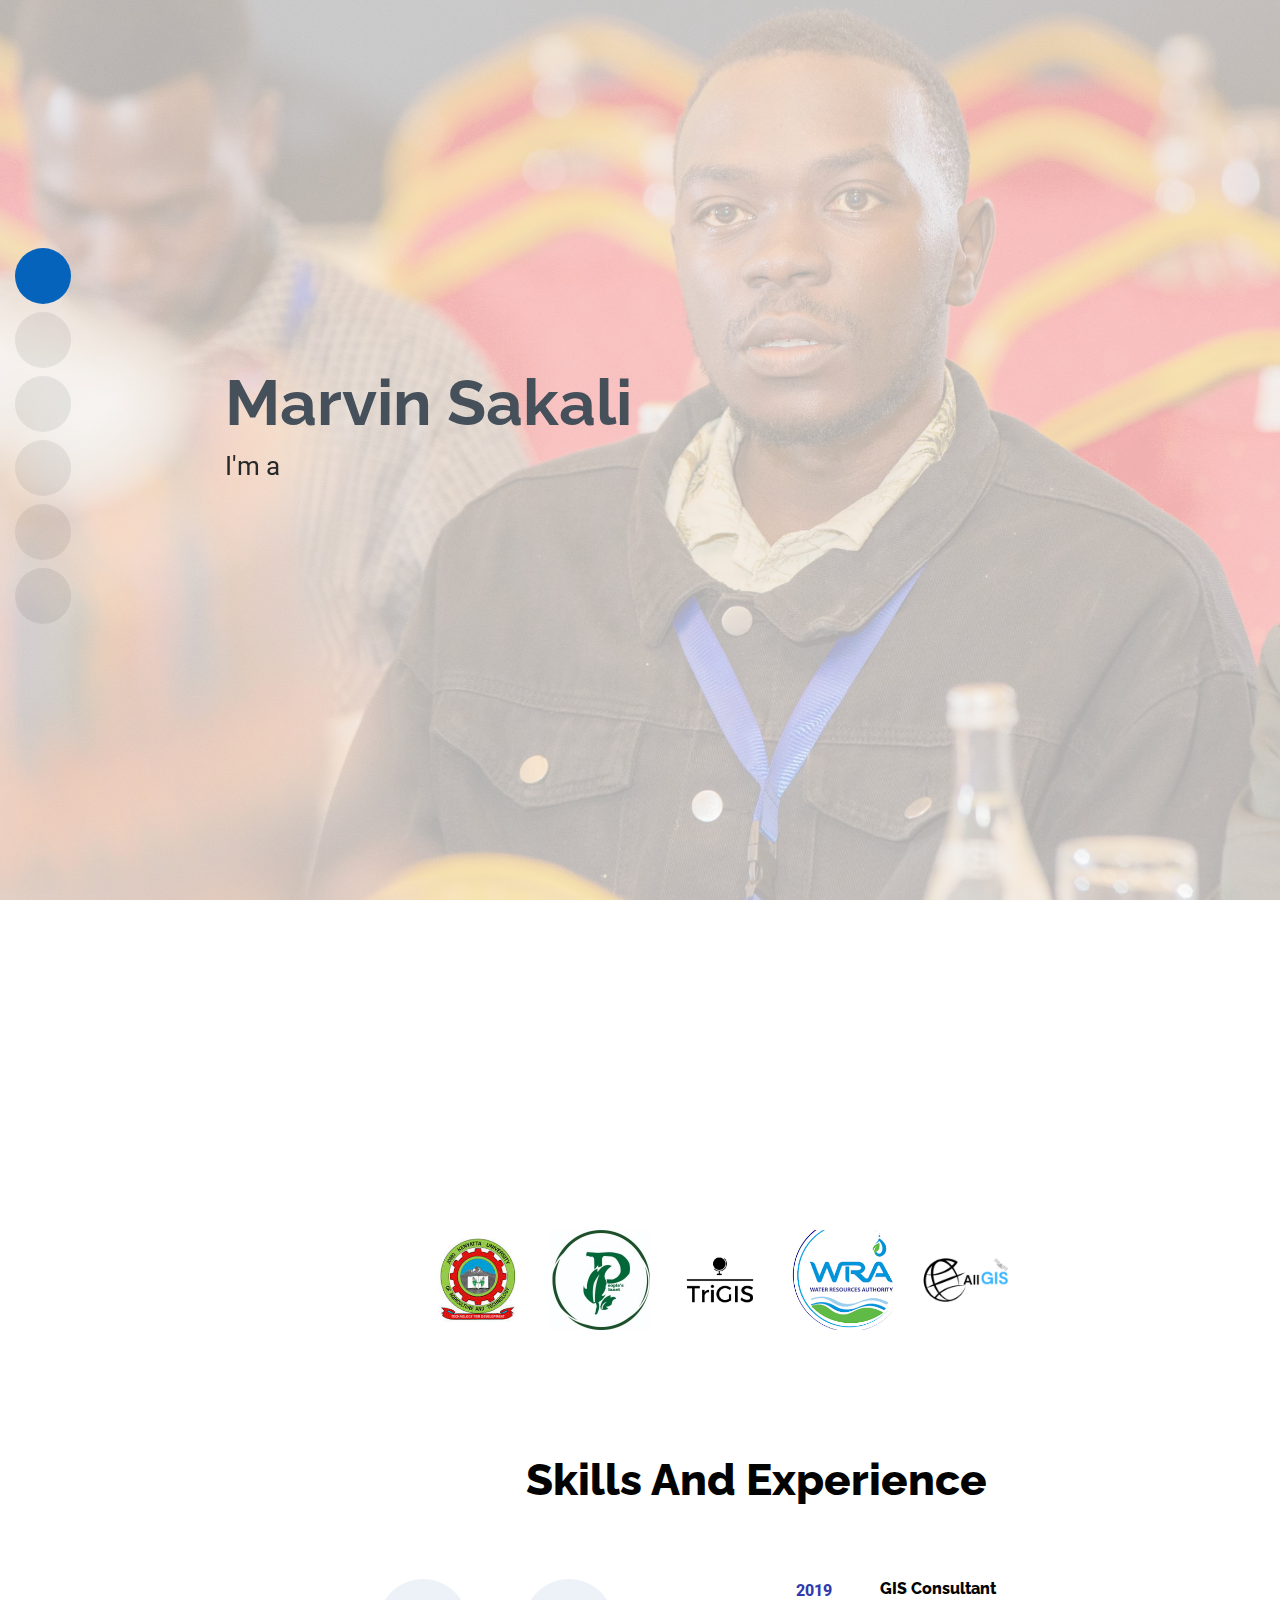
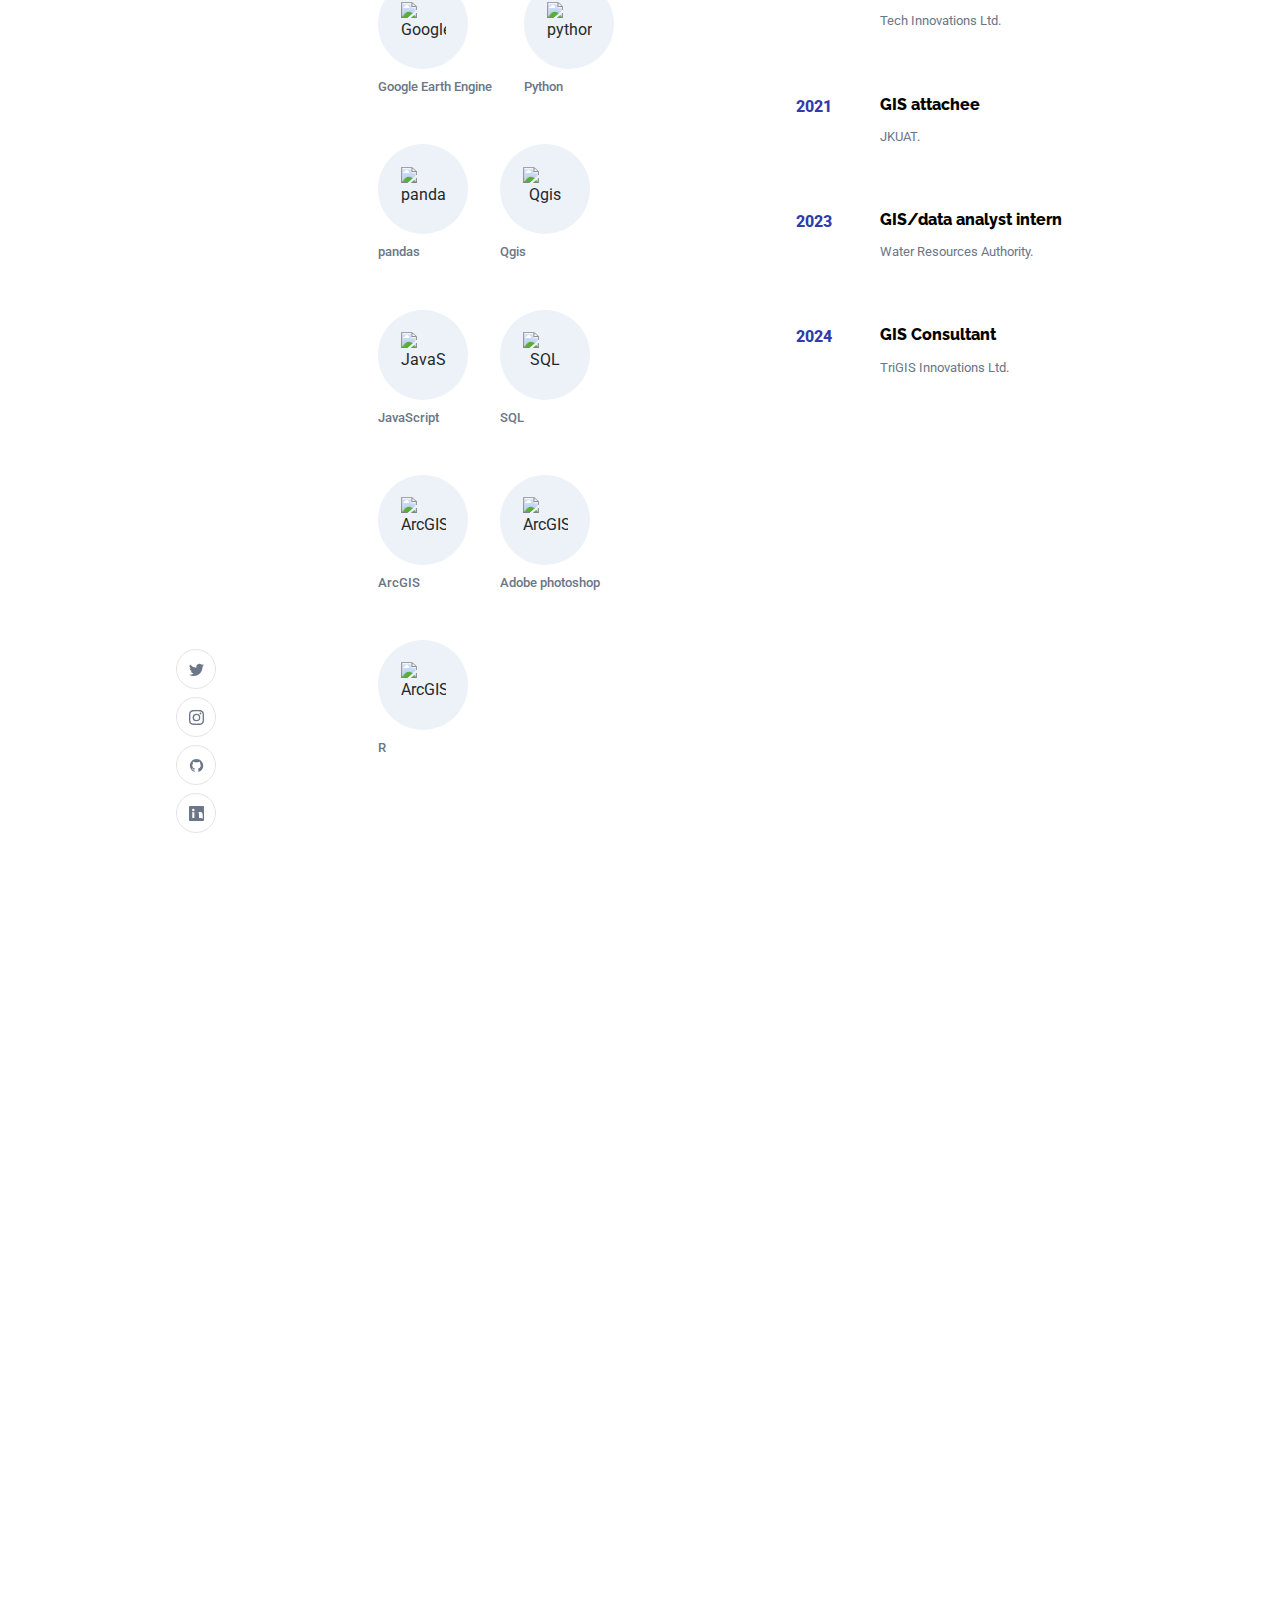
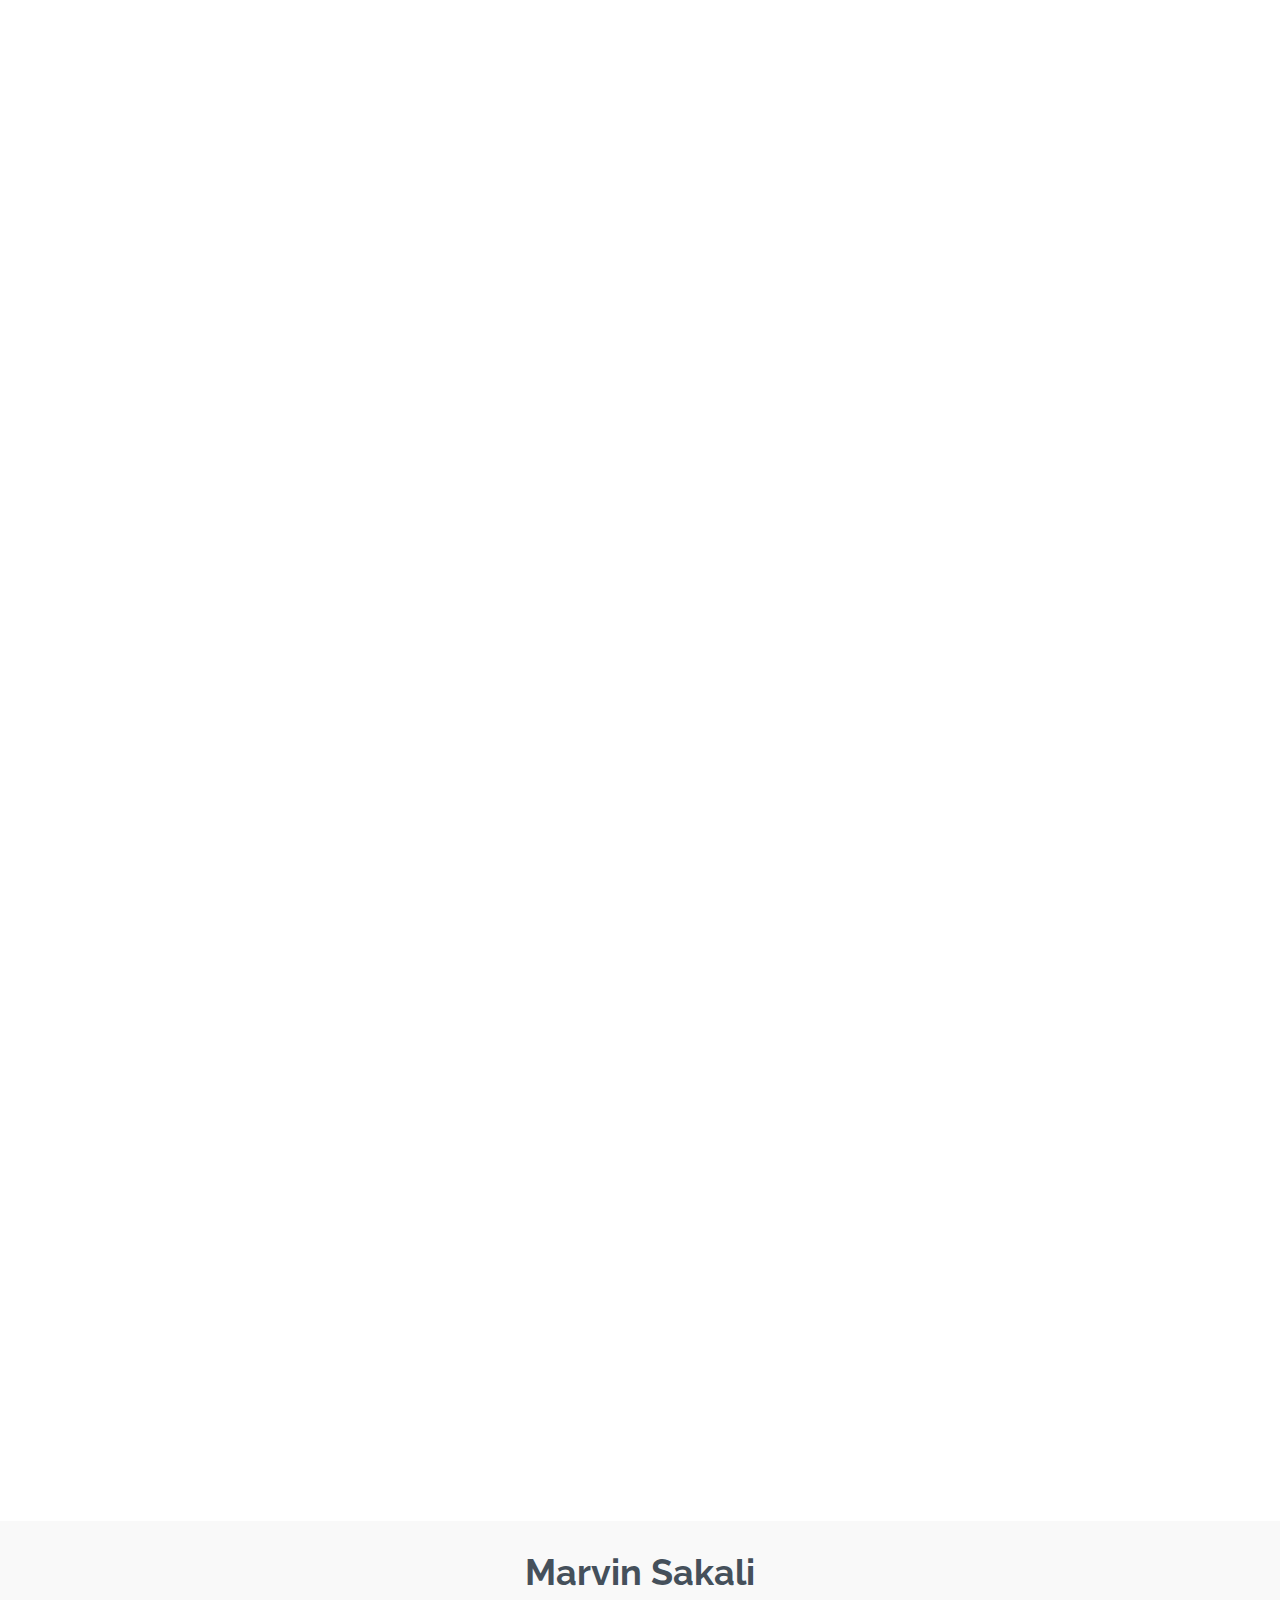
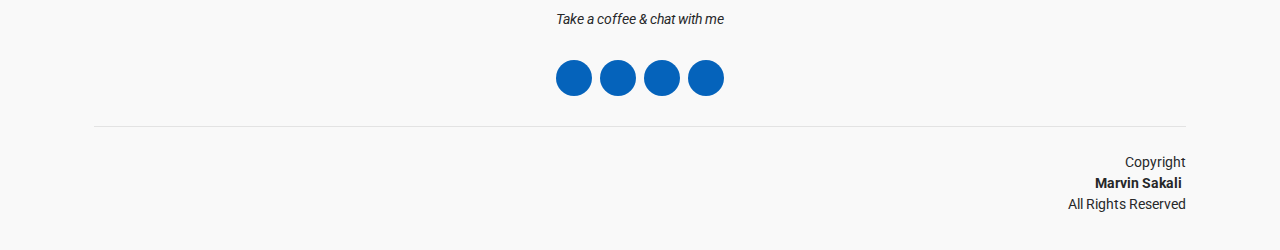
==== commit b626dd62: "Update index.html" ====
--- a/index.html
+++ b/index.html
@@ -60,7 +60,7 @@
     <!-- Hero Section -->
     <section id="hero" class="hero section light-background">
 
-      <img src="assets/img/2.jpg" alt="" >
+      <img src="img/2.jpg" alt="" >
 
       <div class="container" data-aos="zoom-out">
         <div class="row justify-content-center">
@@ -92,11 +92,11 @@
 
     <div class="app__testimonials-brands">
       
-      <div><img src="assets/img/jkuat.jpg" alt="LocateIT"></div>
-      <div><img src="assets/img/peoples.jpg" alt="Peoples Planet"></div>
-      <div><img src="assets/img/tri.jpg" alt="TriGIS"></div>
-      <div><img src="assets/img/wra.png" alt="Water Resources Authority"></div>
-      <div><img src="assets/img/tri.png" alt="allGIS"></div>
+      <div><img src="img/jkuat.jpg" alt="LocateIT"></div>
+      <div><img src="img/peoples.jpg" alt="Peoples Planet"></div>
+      <div><img src="img/tri.jpg" alt="TriGIS"></div>
+      <div><img src="img/wra.png" alt="Water Resources Authority"></div>
+      <div><img src="img/tri.png" alt="allGIS"></div>
   </div>
 
     <!-- Skills Section -->
@@ -293,43 +293,43 @@
           <div class="row gy-4 isotope-container" data-aos="fade-up" data-aos-delay="200">
 
             <div class="col-lg-4 col-md-6 portfolio-item isotope-item filter-gee">
-              <img src="assets/img/masonry-portfolio/flood.jpg " class="img-fluid" alt="">
+              <img src="img/masonry-portfolio/flood.jpg " class="img-fluid" alt="">
               <div class="portfolio-info">
                 <h4>Flood mapping</h4>
                 <p>In response to the devastating flooding in Kenya between mid-April and May 2024, I utilized Sentinel-1 radar technology to analyze the flood extent along the Tana River, one of the most severely affected areas. Leveraging Google Earth Engine and QGIS, I mapped approximately 14 square kilometers of inundated regions and conducted a preliminary damage assessment. </p>
-                <a href="assets/img/masonry-portfolio/flood.jpg " title="Flood " data-gallery="portfolio-gallery-app" class="glightbox preview-link"><i class="bi bi-zoom-in"></i></a>
+                <a href="img/masonry-portfolio/flood.jpg " title="Flood " data-gallery="portfolio-gallery-app" class="glightbox preview-link"><i class="bi bi-zoom-in"></i></a>
                 <a href="https://arcg.is/1Guu8" target="_blank" rel="noopener noreferrer"title="More Details" class="details-link"><i class="bi bi-link-45deg"></i></a>
               </div>
             </div><!-- End Portfolio Item -->
 
             <div class="col-lg-4 col-md-6 portfolio-item isotope-item filter-gee">
-              <img src="assets/img/masonry-portfolio/lulc.jpg" class="img-fluid" alt="">
+              <img src="img/masonry-portfolio/lulc.jpg" class="img-fluid" alt="">
               <div class="portfolio-info">
                 <h4>Product 1</h4>
                 <p>Lorem ipsum, dolor sit</p>
-                <a href="assets/img/masonry-portfolio/lulc.jpg" title="Product 1" data-gallery="portfolio-gallery-product" class="glightbox preview-link"><i class="bi bi-zoom-in"></i></a>
+                <a href="img/masonry-portfolio/lulc.jpg" title="Product 1" data-gallery="portfolio-gallery-product" class="glightbox preview-link"><i class="bi bi-zoom-in"></i></a>
                 <a href="portfolio-details.html" target="_blank" rel="noopener noreferrer"title="More Details" class="details-link"><i class="bi bi-link-45deg"></i></a>
               </div>
             </div><!-- End Portfolio Item -->
 
             <div class="col-lg-4 col-md-6 portfolio-item isotope-item filter-gee">
-              <img src="assets/img/masonry-portfolio/lake.jpg" class="img-fluid" alt="">
+              <img src="img/masonry-portfolio/lake.jpg" class="img-fluid" alt="">
               <div class="portfolio-info">
                 <h4>Change Detection</h4>
                 <p> I embarked on an analysis to detect and monitor the shoreline changes of Lake Baringo, a vital freshwater lake in Kenya, from 2016-2023. This project leveraged the Normalized Difference Water Index (NDWI) to accurately delineate water bodies and track their fluctuations.</p>
-                <a href="assets/img/masonry-portfolio/lake.jpg" title="Branding 1" data-gallery="portfolio-gallery-branding" class="glightbox preview-link"><i class="bi bi-zoom-in"></i></a>
+                <a href="img/masonry-portfolio/lake.jpg" title="Branding 1" data-gallery="portfolio-gallery-branding" class="glightbox preview-link"><i class="bi bi-zoom-in"></i></a>
                 <a href="portfolio-details.html" target="_blank" rel="noopener noreferrer"title="More Details" class="details-link"><i class="bi bi-link-45deg"></i></a>
               </div>
             </div><!-- End Portfolio Item -->
 
             <div class="col-lg-4 col-md-6 portfolio-item isotope-item filter-gee">
-              <img src="assets/img/farm.jpg" class="img-fluid" alt="">
+              <img src="img/farm.jpg" class="img-fluid" alt="">
               <div class="portfolio-info">
                 <h4>Precision Agriculture</h4>
                 <p>This project leverages advanced geospatial technologies, including drone imagery and GIS, to enhance agricultural productivity and sustainability. By integrating high-resolution data on soil health, crop conditions, and farm boundaries, the project enables precise monitoring, analysis, and management of agricultural resources. The goal is to optimize farm inputs, reduce waste, and improve yield, ultimately supporting data-driven decision-making for better farm management.
 
                 </p>
-                <a href="assets/img/farm.jpg" title="Precision Agriculture " data-gallery="portfolio-gallery-app" class="glightbox preview-link"><i class="bi bi-zoom-in"></i></a>
+                <a href="img/farm.jpg" title="Precision Agriculture " data-gallery="portfolio-gallery-app" class="glightbox preview-link"><i class="bi bi-zoom-in"></i></a>
                 <a href="portfolio-details.html" title="More Details" class="details-link"><i class="bi bi-link-45deg"></i></a>
               </div>
             </div><!-- End Portfolio Item -->
@@ -345,42 +345,42 @@
             </div>--><!-- End Portfolio Item -->
 
             <div class="col-lg-4 col-md-6 portfolio-item isotope-item filter-visuals">
-              <img src="assets/img/masonry-portfolio/tableau.jpg" class="img-fluid" alt="">
+              <img src="img/masonry-portfolio/tableau.jpg" class="img-fluid" alt="">
               <div class="portfolio-info">
                 <h4>Dashboard 1</h4>
                 <p>In this project I built a dashboard using tableau showing the sales of adidas</p>
-                <a href="assets/img/masonry-portfolio/tableau.jpg" title="Branding 2" data-gallery="portfolio-gallery-branding" class="glightbox preview-link"><i class="bi bi-zoom-in"></i></a>
+                <a href="img/masonry-portfolio/tableau.jpg" title="Branding 2" data-gallery="portfolio-gallery-branding" class="glightbox preview-link"><i class="bi bi-zoom-in"></i></a>
                 <a href="https://public.tableau.com/app/profile/marvin.sakali/viz/adidasdashboard_17135565389060/Dashboard1" target="_blank" rel="noopener noreferrer"title="More Details" class="details-link"><i class="bi bi-link-45deg"></i></a>
               </div>
             </div><!-- End Portfolio Item -->
 
             <div class="col-lg-4 col-md-6 portfolio-item isotope-item filter-gee">
-              <img src="assets/img/forestfire.jpg" class="img-fluid" alt="">
+              <img src="img/forestfire.jpg" class="img-fluid" alt="">
               <div class="portfolio-info">
                 <h4>Wildfire </h4>
                 <p>This project focuses on detecting burnt area severity extent and analyzing vegetation changes in mt Kenya after a wildfire using satellite imagery in Google Earth Engine.</p>
-                <a href="assets/img/forestfire.jpg" title="App 3" data-gallery="portfolio-gallery-app" class="glightbox preview-link"><i class="bi bi-zoom-in"></i></a>
+                <a href="img/forestfire.jpg" title="App 3" data-gallery="portfolio-gallery-app" class="glightbox preview-link"><i class="bi bi-zoom-in"></i></a>
                 <a href="https://github.com/marvinsakali/wildfire-analysis-using-remote-sensing" target="_blank" rel="noopener noreferrer" title="More Details" class="details-link"><i class="bi bi-link-45deg"></i></a>
               </div>
             </div><!-- End Portfolio Item -->
 
             <div class="col-lg-4 col-md-6 portfolio-item isotope-item filter-ml">
-              <img src="assets/img/biomass.jpg" class="img-fluid" alt="">
+              <img src="img/biomass.jpg" class="img-fluid" alt="">
               <div class="portfolio-info">
                 <h4>Biomass estimation</h4>
                 <p>Lorem ipsum, dolor sit</p>
-                <a href="assets/img/biomass.jpg" title="Biomass prediction" data-gallery="portfolio-gallery-product" class="glightbox preview-link"><i class="bi bi-zoom-in"></i></a>
+                <a href="img/biomass.jpg" title="Biomass prediction" data-gallery="portfolio-gallery-product" class="glightbox preview-link"><i class="bi bi-zoom-in"></i></a>
                 <a href="portfolio-details.html" title="More Details" class="details-link"><i class="bi bi-link-45deg"></i></a>
               </div>
             </div><!-- End Portfolio Item -->
             
 
             <div class="col-lg-4 col-md-6 portfolio-item isotope-item filter-analysis">
-              <img src="assets/img/data.jpg" class="img-fluid" alt="">
+              <img src="img/data.jpg" class="img-fluid" alt="">
               <div class="portfolio-info">
                 <h4>Data Analysis</h4>
                 <p>In this projects I cleaned data and performed various analyses</p>
-                <a href="assets/img/data.jpg" title="Branding 2" data-gallery="portfolio-gallery-branding" class="glightbox preview-link"><i class="bi bi-zoom-in"></i></a>
+                <a href="img/data.jpg" title="Branding 2" data-gallery="portfolio-gallery-branding" class="glightbox preview-link"><i class="bi bi-zoom-in"></i></a>
                 <a href="https://github.com/marvinsakali/data-analysis/tree/main" target="_blank" rel="noopener noreferrer" title="More Details" class="details-link"><i class="bi bi-link-45deg"></i></a>
               </div>
             </div><!-- End Portfolio Item -->
@@ -639,19 +639,19 @@
   <div id="preloader"></div>
 
   <!-- Vendor JS Files -->
-  <script src="assets/vendor/bootstrap/js/bootstrap.bundle.min.js"></script>
-  <script src="assets/vendor/php-email-form/validate.js"></script>
-  <script src="assets/vendor/aos/aos.js"></script>
-  <script src="assets/vendor/typed.js/typed.umd.js"></script>
-  <script src="assets/vendor/purecounter/purecounter_vanilla.js"></script>
-  <script src="assets/vendor/waypoints/noframework.waypoints.js"></script>
-  <script src="assets/vendor/glightbox/js/glightbox.min.js"></script>
-  <script src="assets/vendor/imagesloaded/imagesloaded.pkgd.min.js"></script>
-  <script src="assets/vendor/isotope-layout/isotope.pkgd.min.js"></script>
-  <script src="assets/vendor/swiper/swiper-bundle.min.js"></script>
+  <script src="vendor/bootstrap/js/bootstrap.bundle.min.js"></script>
+  <script src="vendor/php-email-form/validate.js"></script>
+  <script src="vendor/aos/aos.js"></script>
+  <script src="vendor/typed.js/typed.umd.js"></script>
+  <script src="vendor/purecounter/purecounter_vanilla.js"></script>
+  <script src="vendor/waypoints/noframework.waypoints.js"></script>
+  <script src="vendor/glightbox/js/glightbox.min.js"></script>
+  <script src="vendor/imagesloaded/imagesloaded.pkgd.min.js"></script>
+  <script src="vendor/isotope-layout/isotope.pkgd.min.js"></script>
+  <script src="vendor/swiper/swiper-bundle.min.js"></script>
 
   <!-- Main JS File -->
-  <script src="assets/js/main.js"></script>
+  <script src="js/main.js"></script>
 
 </body>
 
